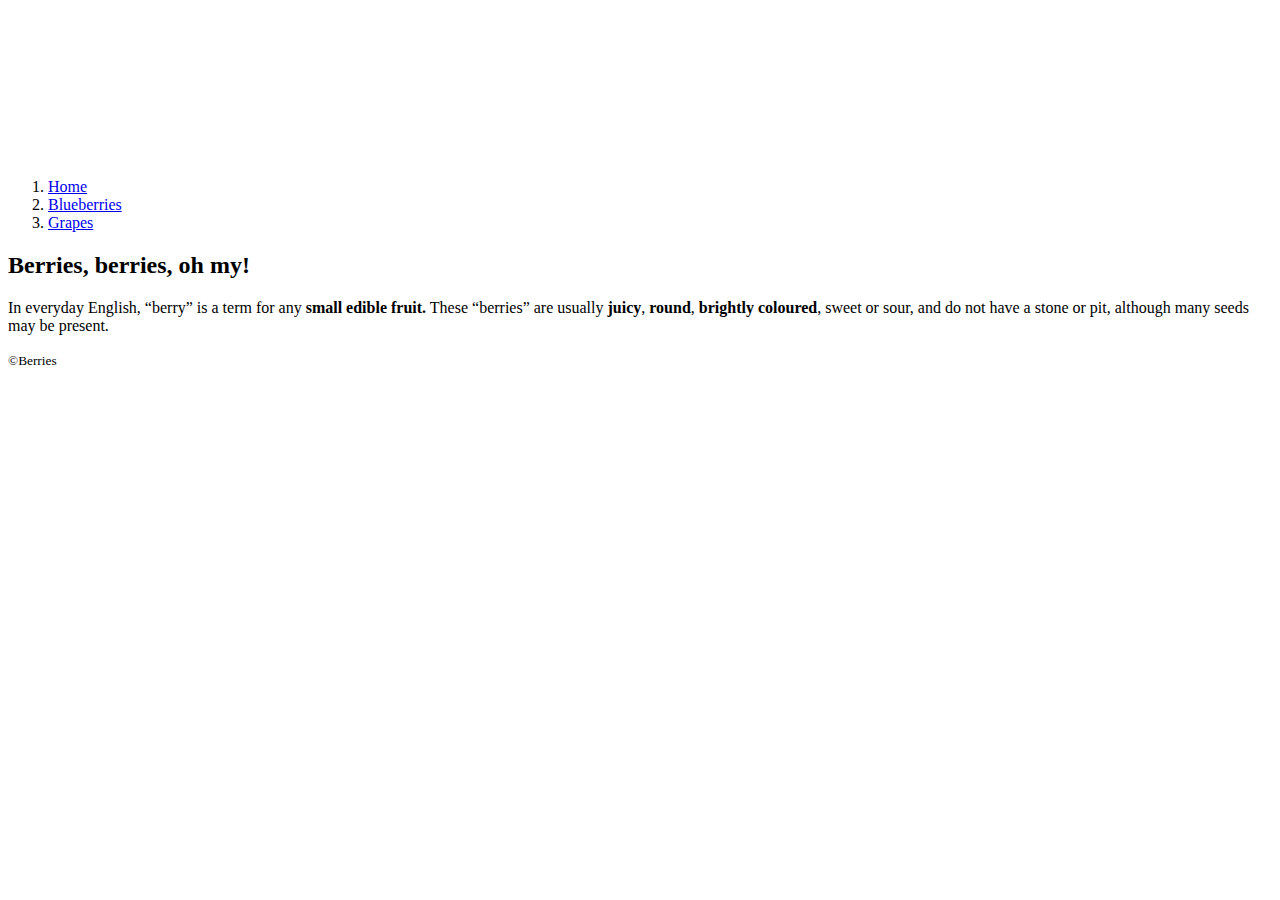
==== archive.html @ b7714efb "create new template" ====
<!DOCTYPE html>
<html lang="en-ca">
<head>
  <meta charset="utf-8">
  <title>Archive</title>
  <link href="css/main.css" rel="stylesheet">

  <meta name="viewport" content="width=device-width,initial-scale=1">
  <link href="" rel="stylesheet">
</head>
<body>

  <header>
      <svg>

      </svg>
      <nav>
        <ol>
          <li><a class="home" href="index.html">Home</a></li>
          <li><a class="articles" href="articles.html">Blueberries</a></li>
          <li><a class="archive current" href="archive.html">Grapes</a></li>
        </ol>
      </nav>
    </header>

    <main>
      <h2>Berries, berries, oh my!</h2>
      <p>In everyday English, “berry” is a term for any <strong>small edible fruit.</strong> These “berries” are usually <b>juicy</b>, <b>round</b>, <b>brightly coloured</b>, sweet or sour, and do not have a stone or pit, although many seeds may be present.</p>
    </main>
    <footer><small>©Berries</small></footer>

</body>
</html>
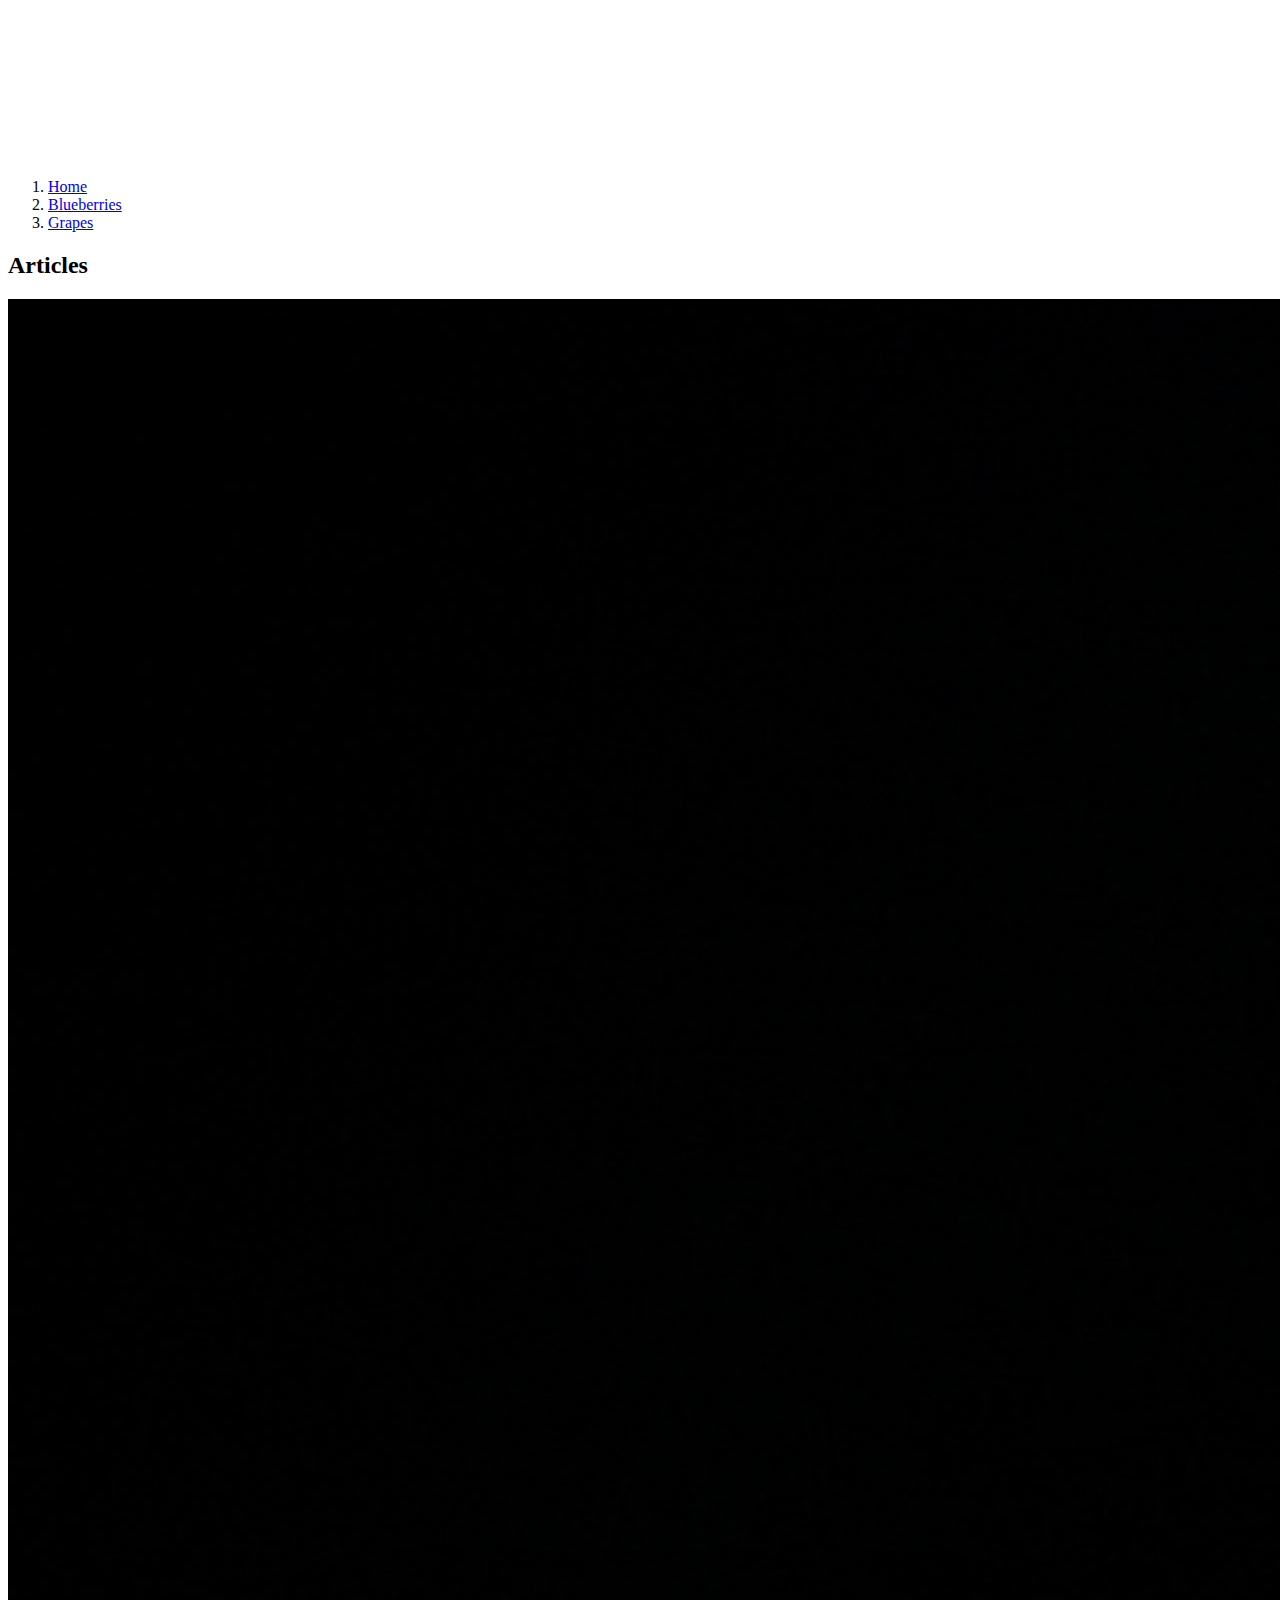
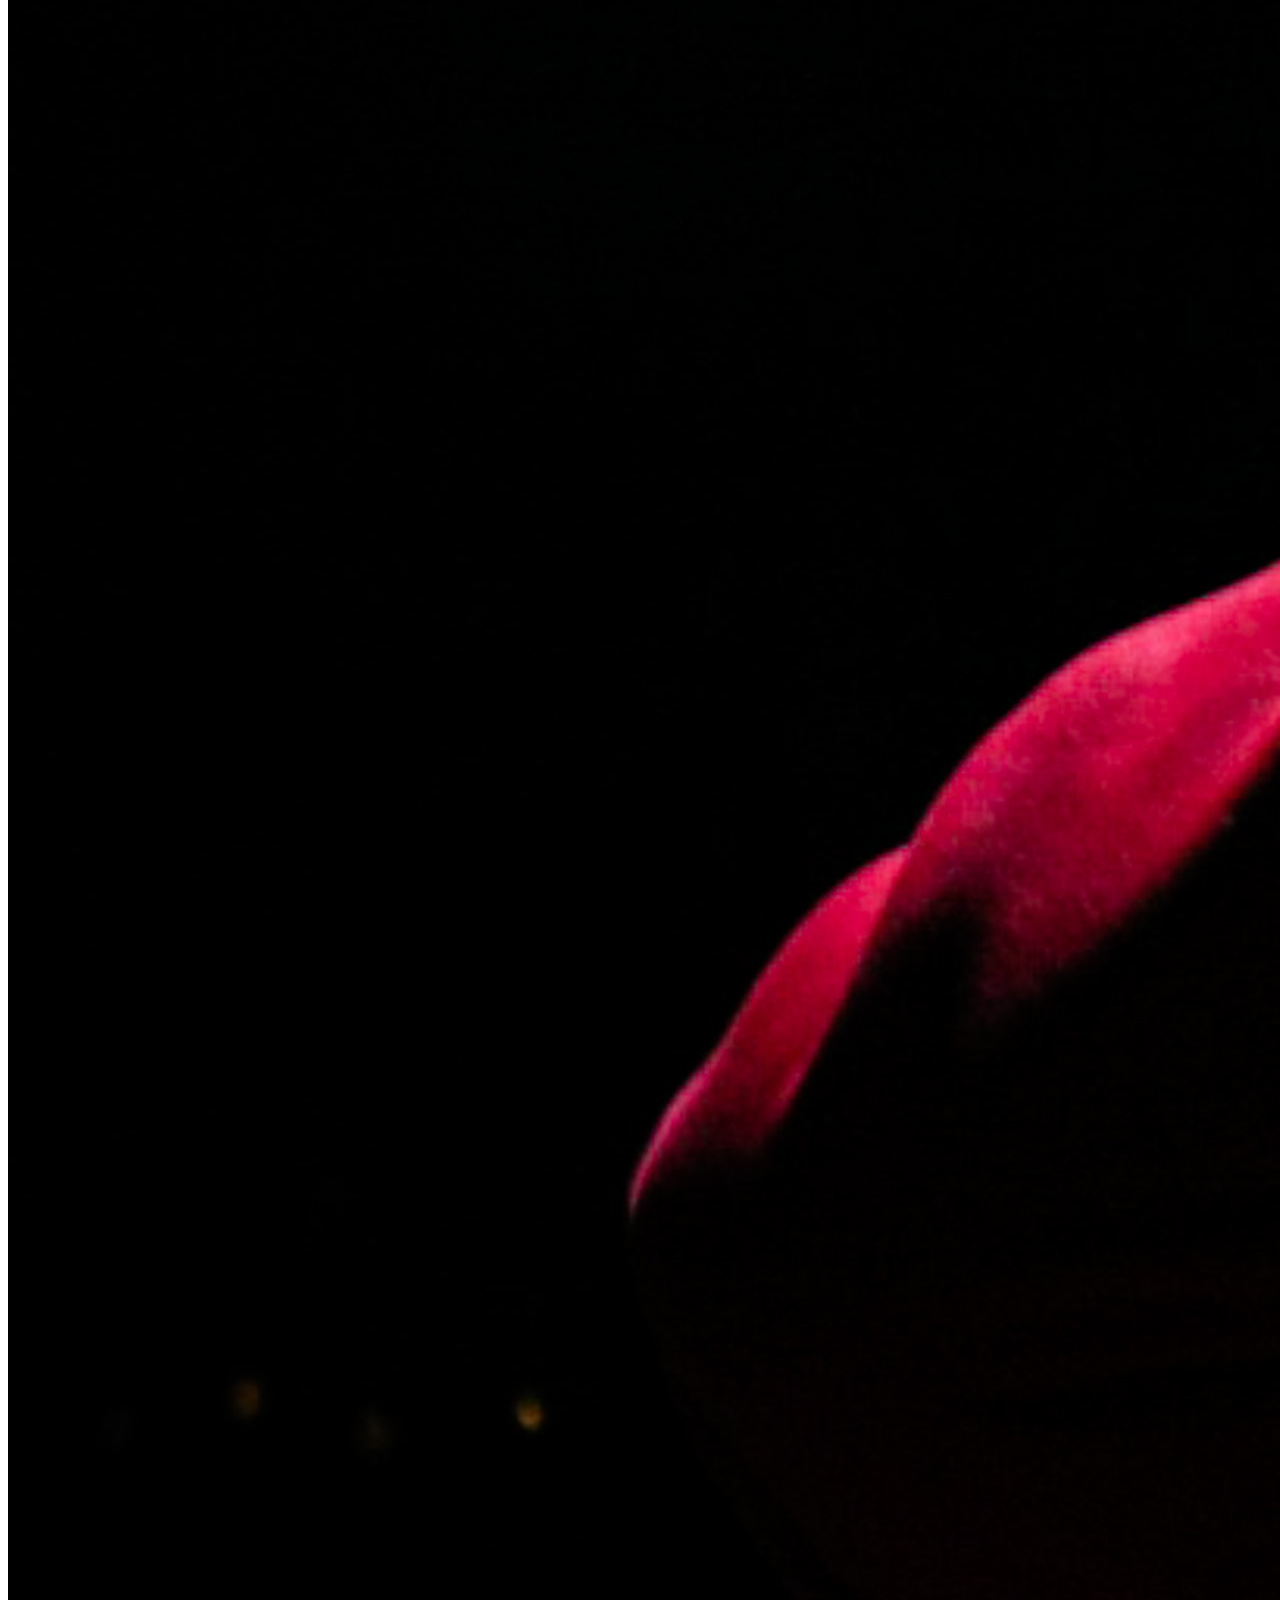
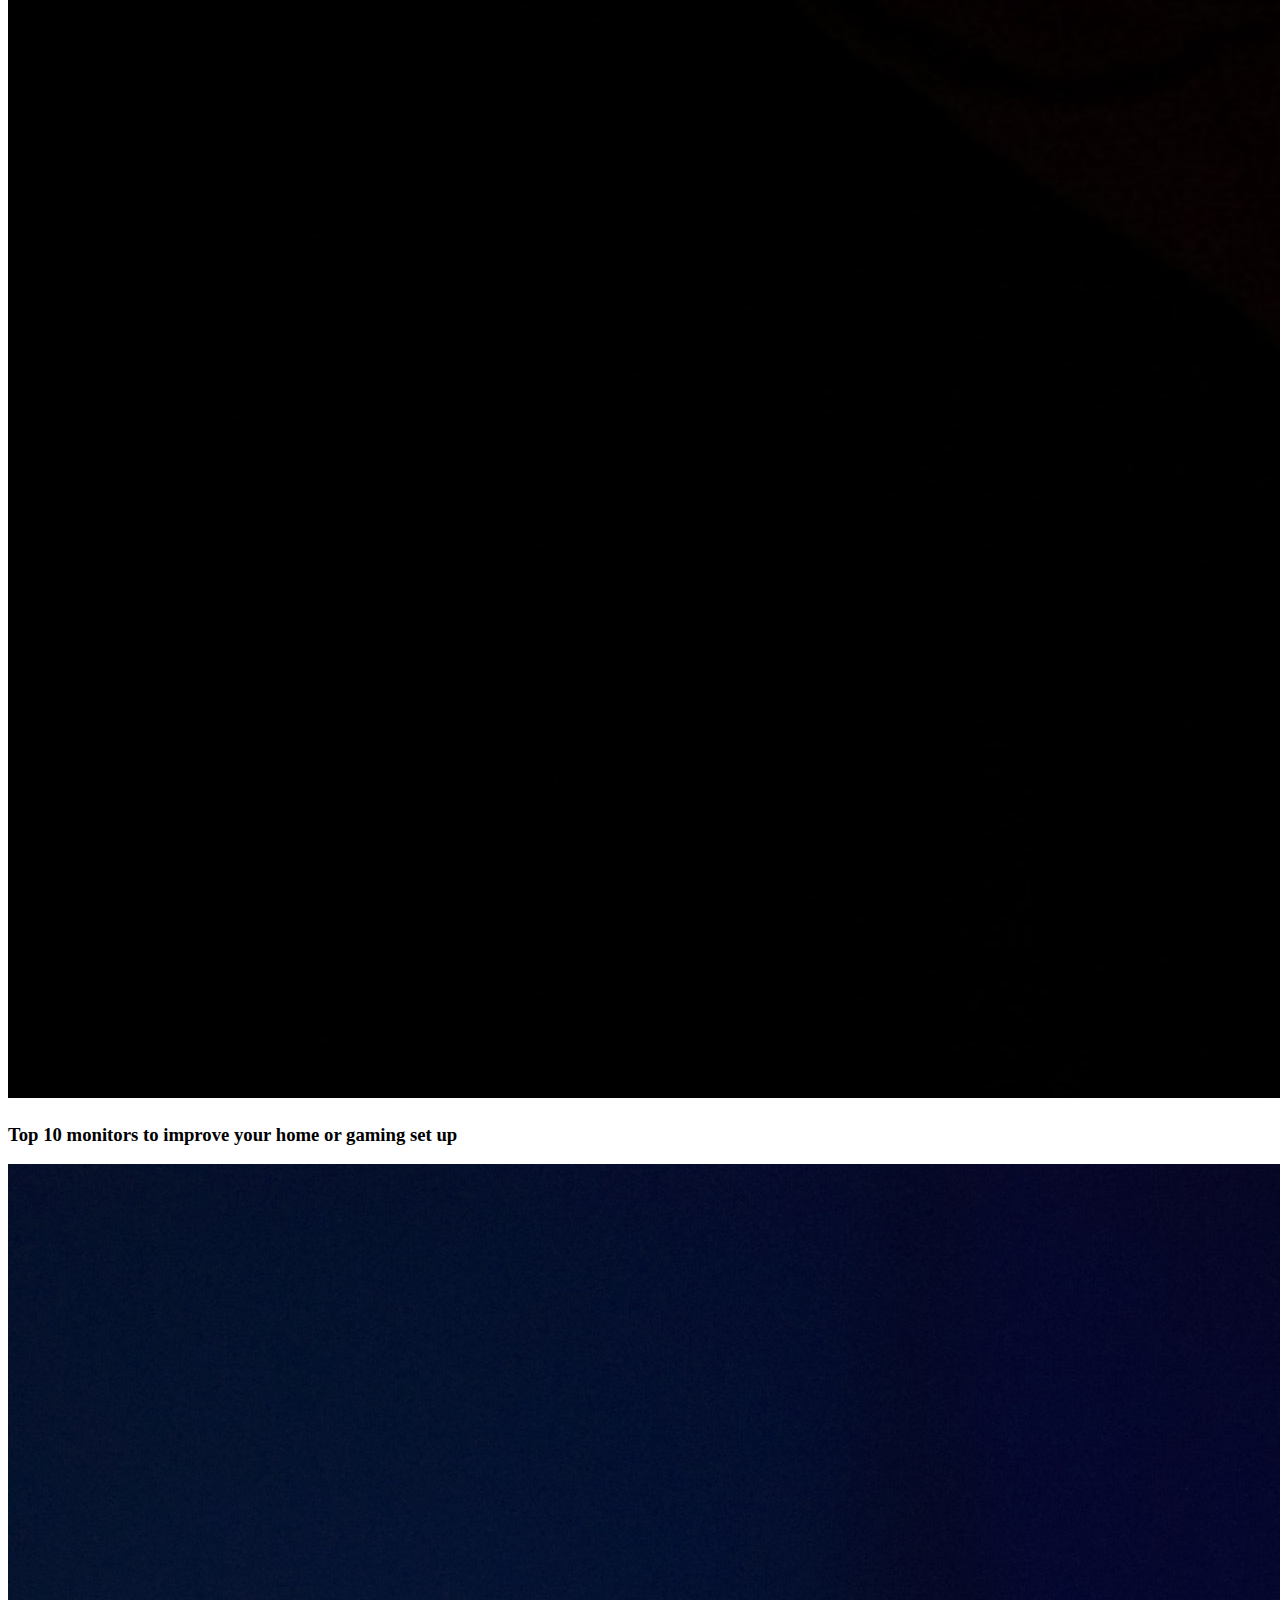
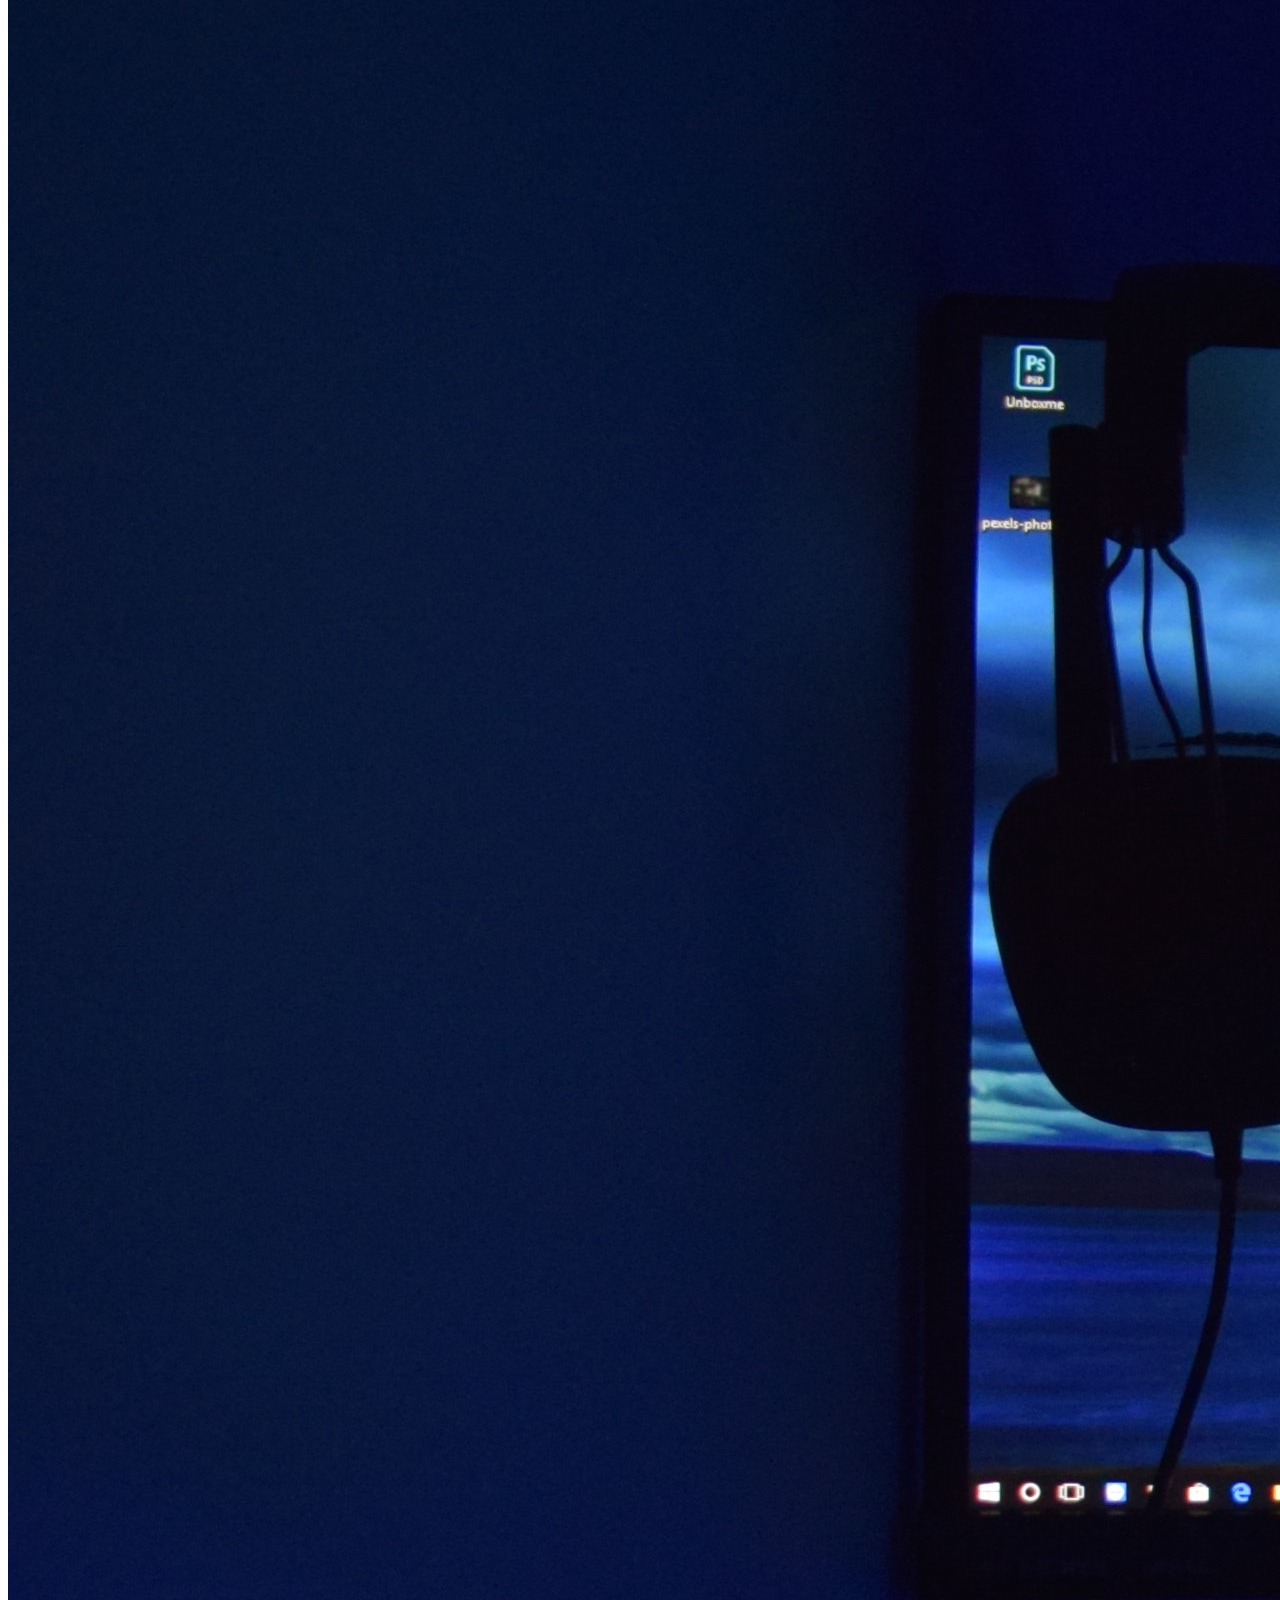
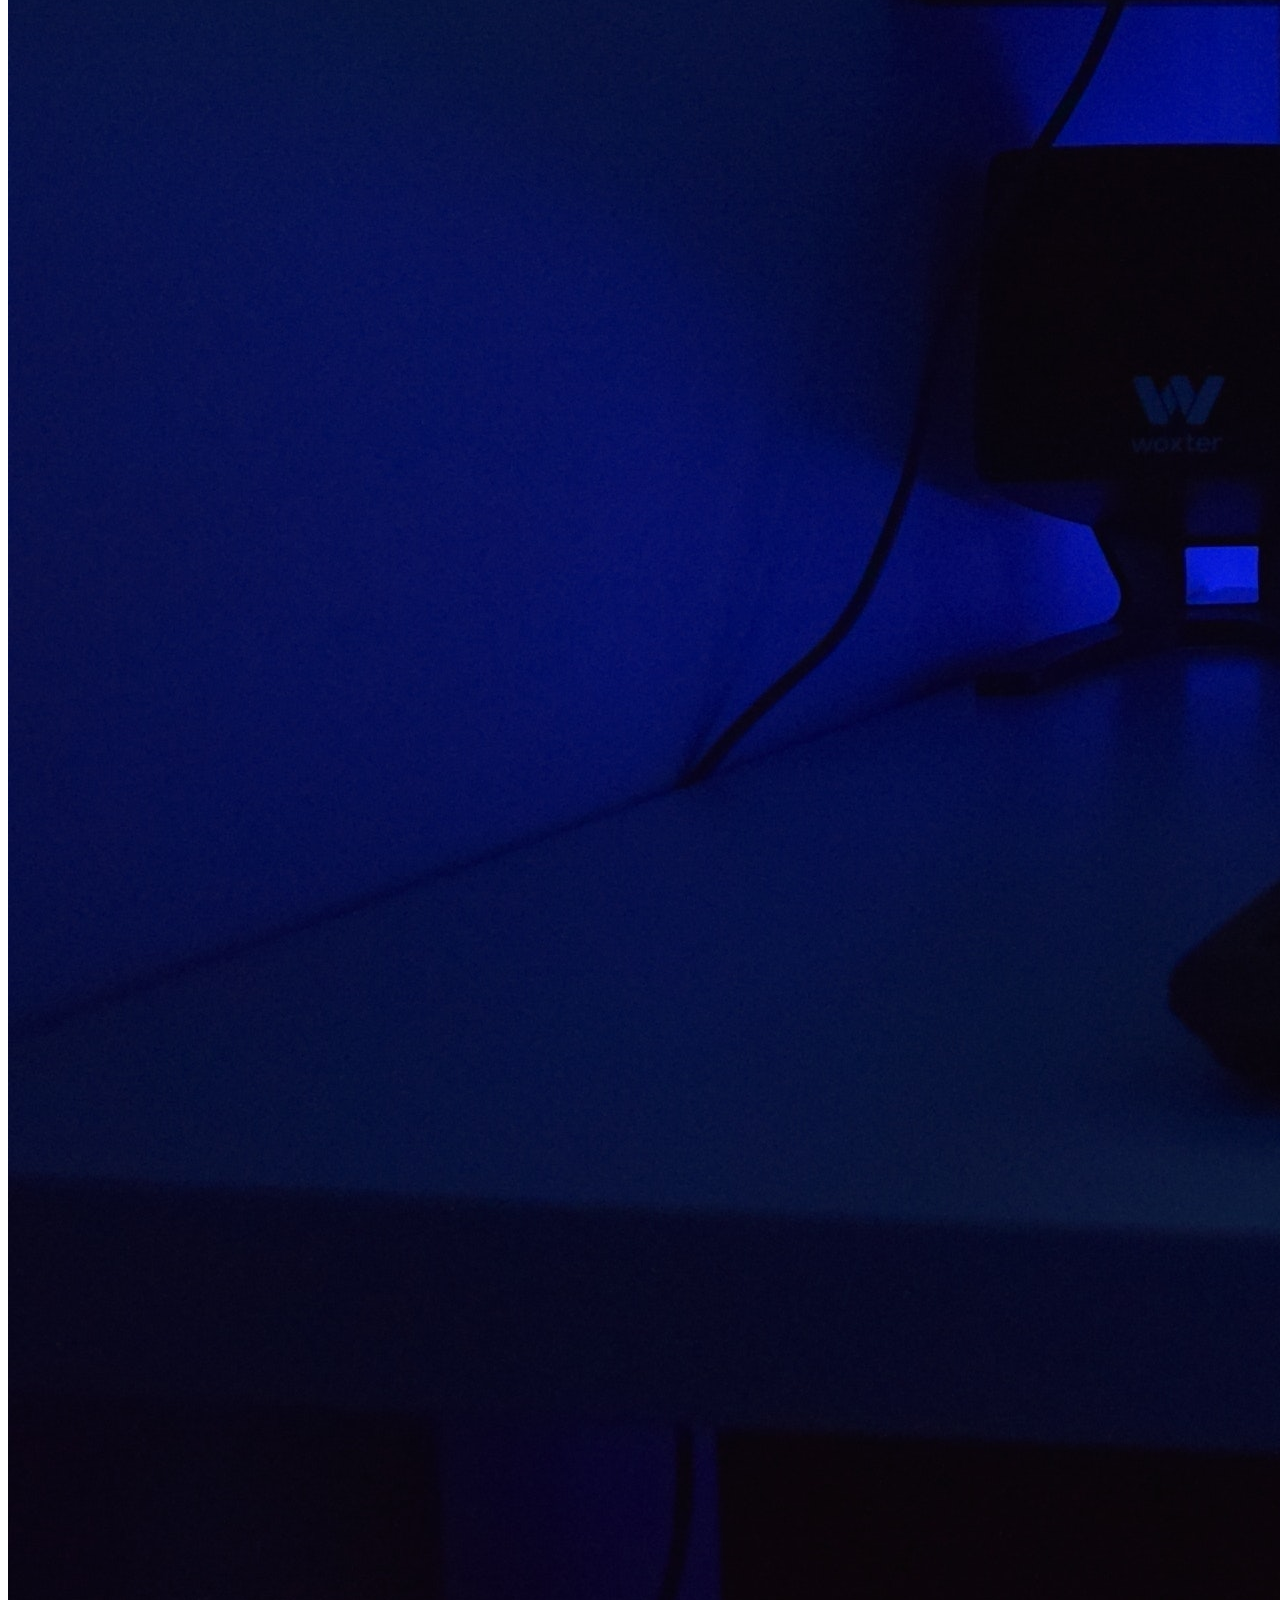
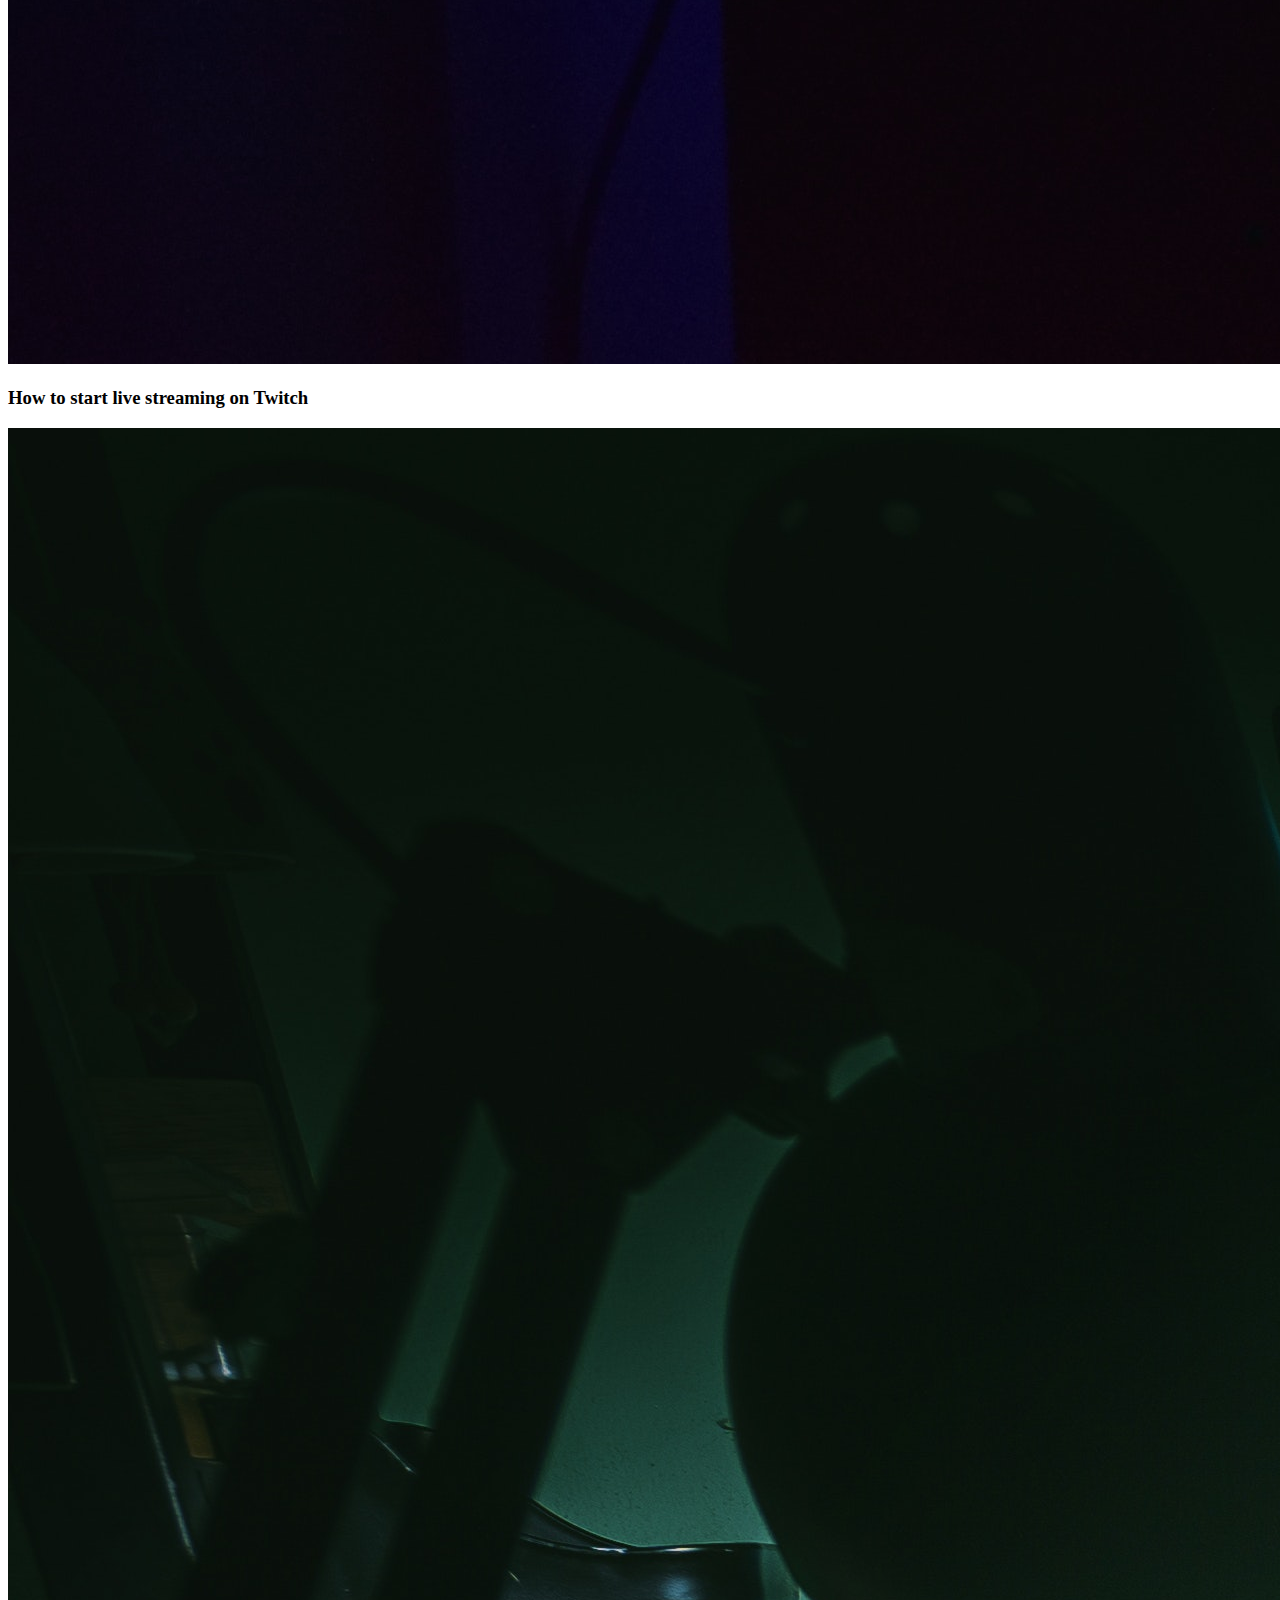
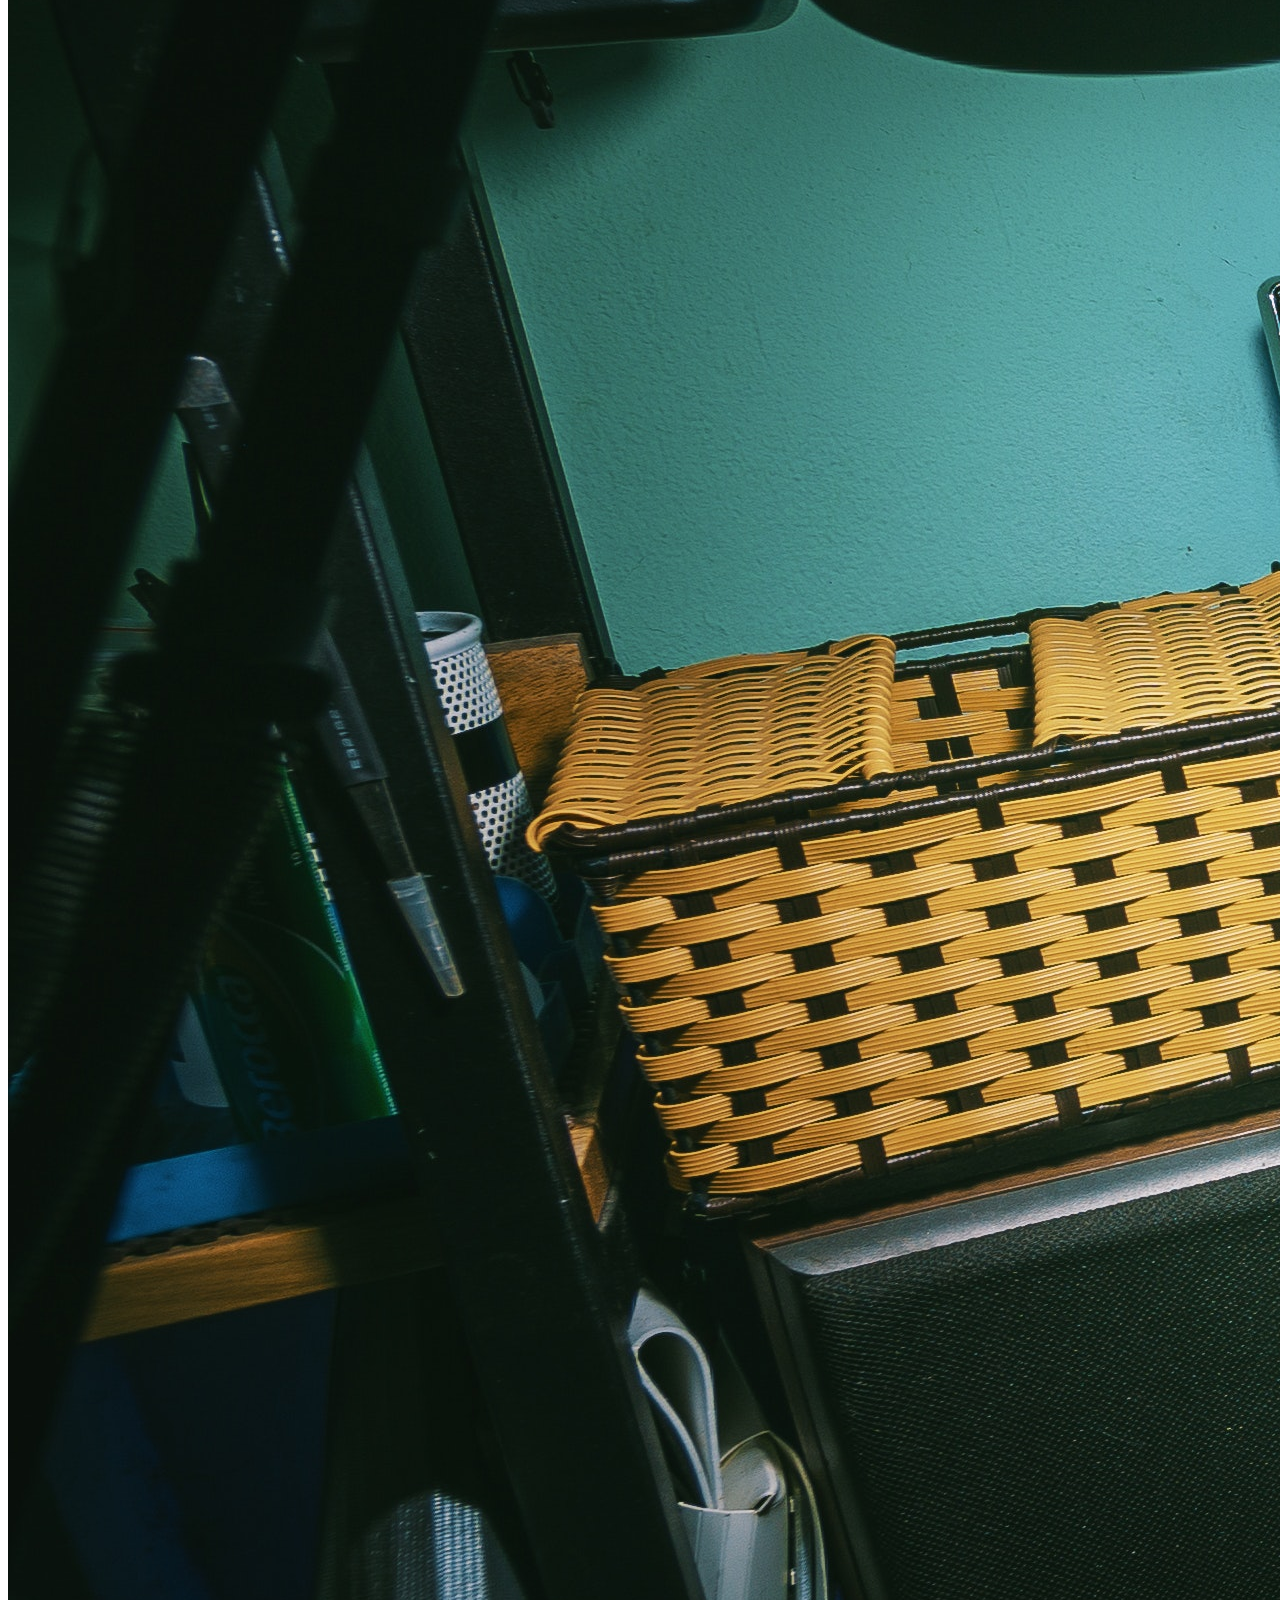
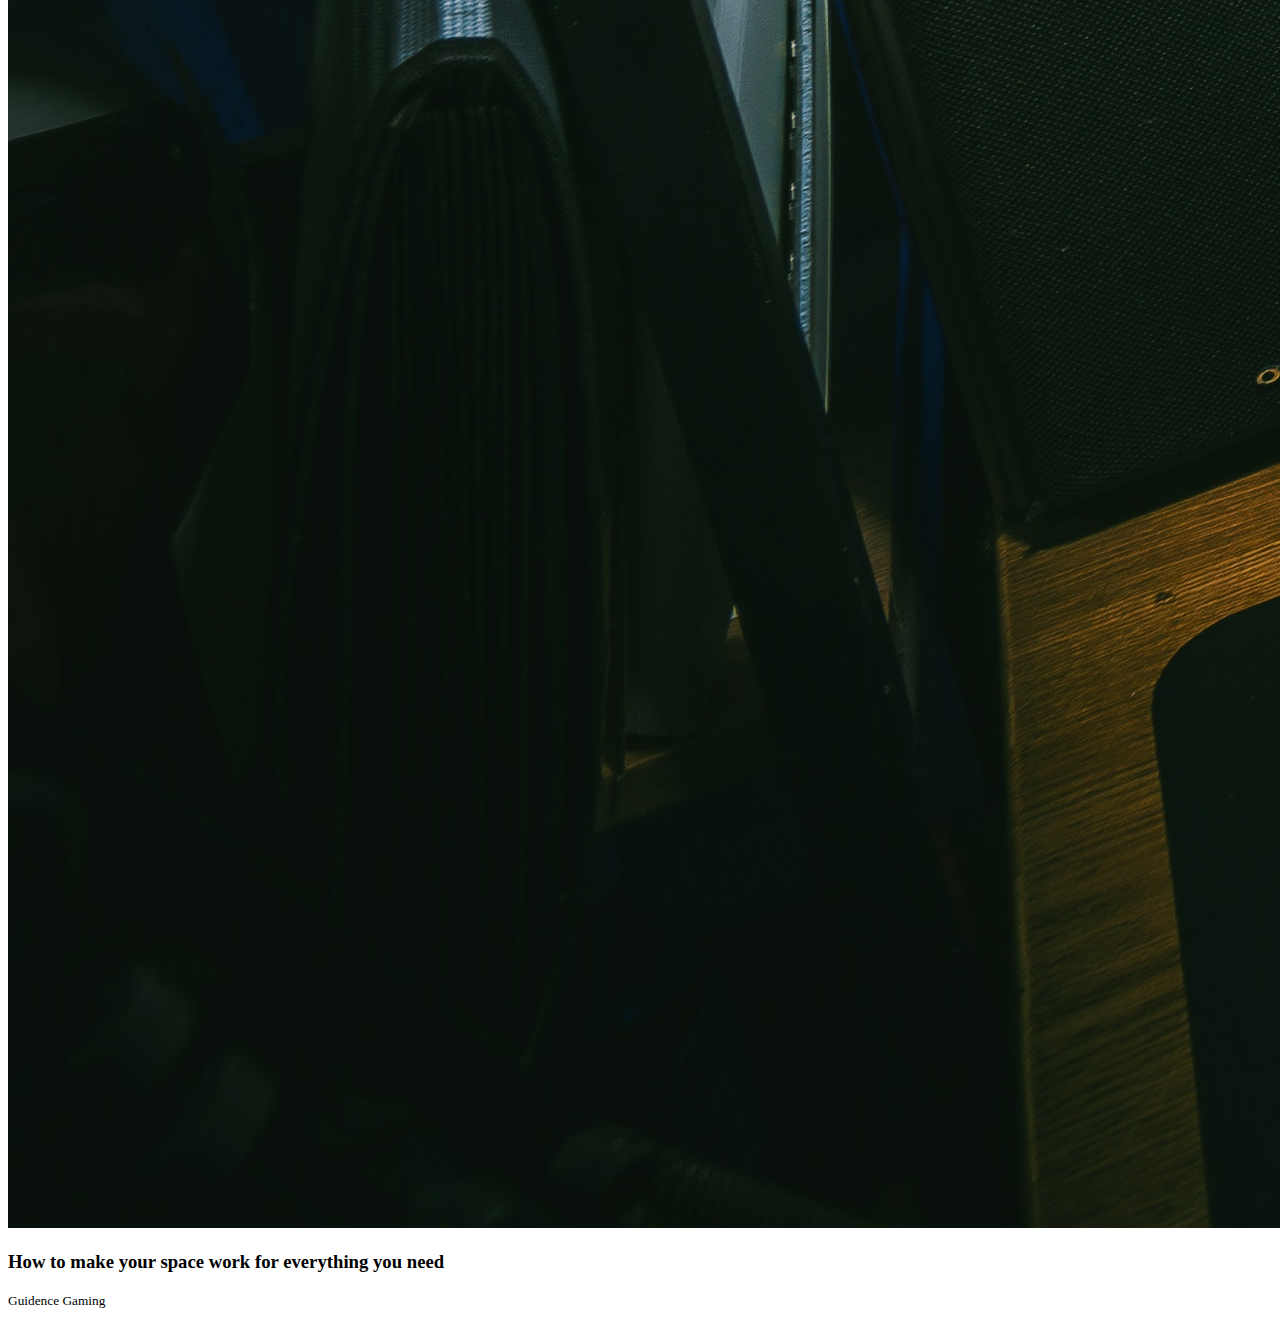
==== commit 58f18d6e: "add html content" ====
--- a/archive.html
+++ b/archive.html
@@ -24,10 +24,15 @@
     </header>
 
     <main>
-      <h2>Berries, berries, oh my!</h2>
-      <p>In everyday English, “berry” is a term for any <strong>small edible fruit.</strong> These “berries” are usually <b>juicy</b>, <b>round</b>, <b>brightly coloured</b>, sweet or sour, and do not have a stone or pit, although many seeds may be present.</p>
+      <h2>Articles<h2>
+      <img src="images/image1.jpg" alt="2 Monitor gaming set up">
+      <h3>Top 10 monitors to improve your home or gaming set up</h3>
+      <img src="images/image2.jpg" alt="Person wearing a neon mask">
+      <h3>How to start live streaming on Twitch</h3>
+      <img src="images/image3.jpg" alt="Office desk set up">
+      <h3>How to make your space work for everything you need</h3>
     </main>
-    <footer><small>©Berries</small></footer>
+    <footer><small>Guidence Gaming</small></footer>
 
 </body>
 </html>
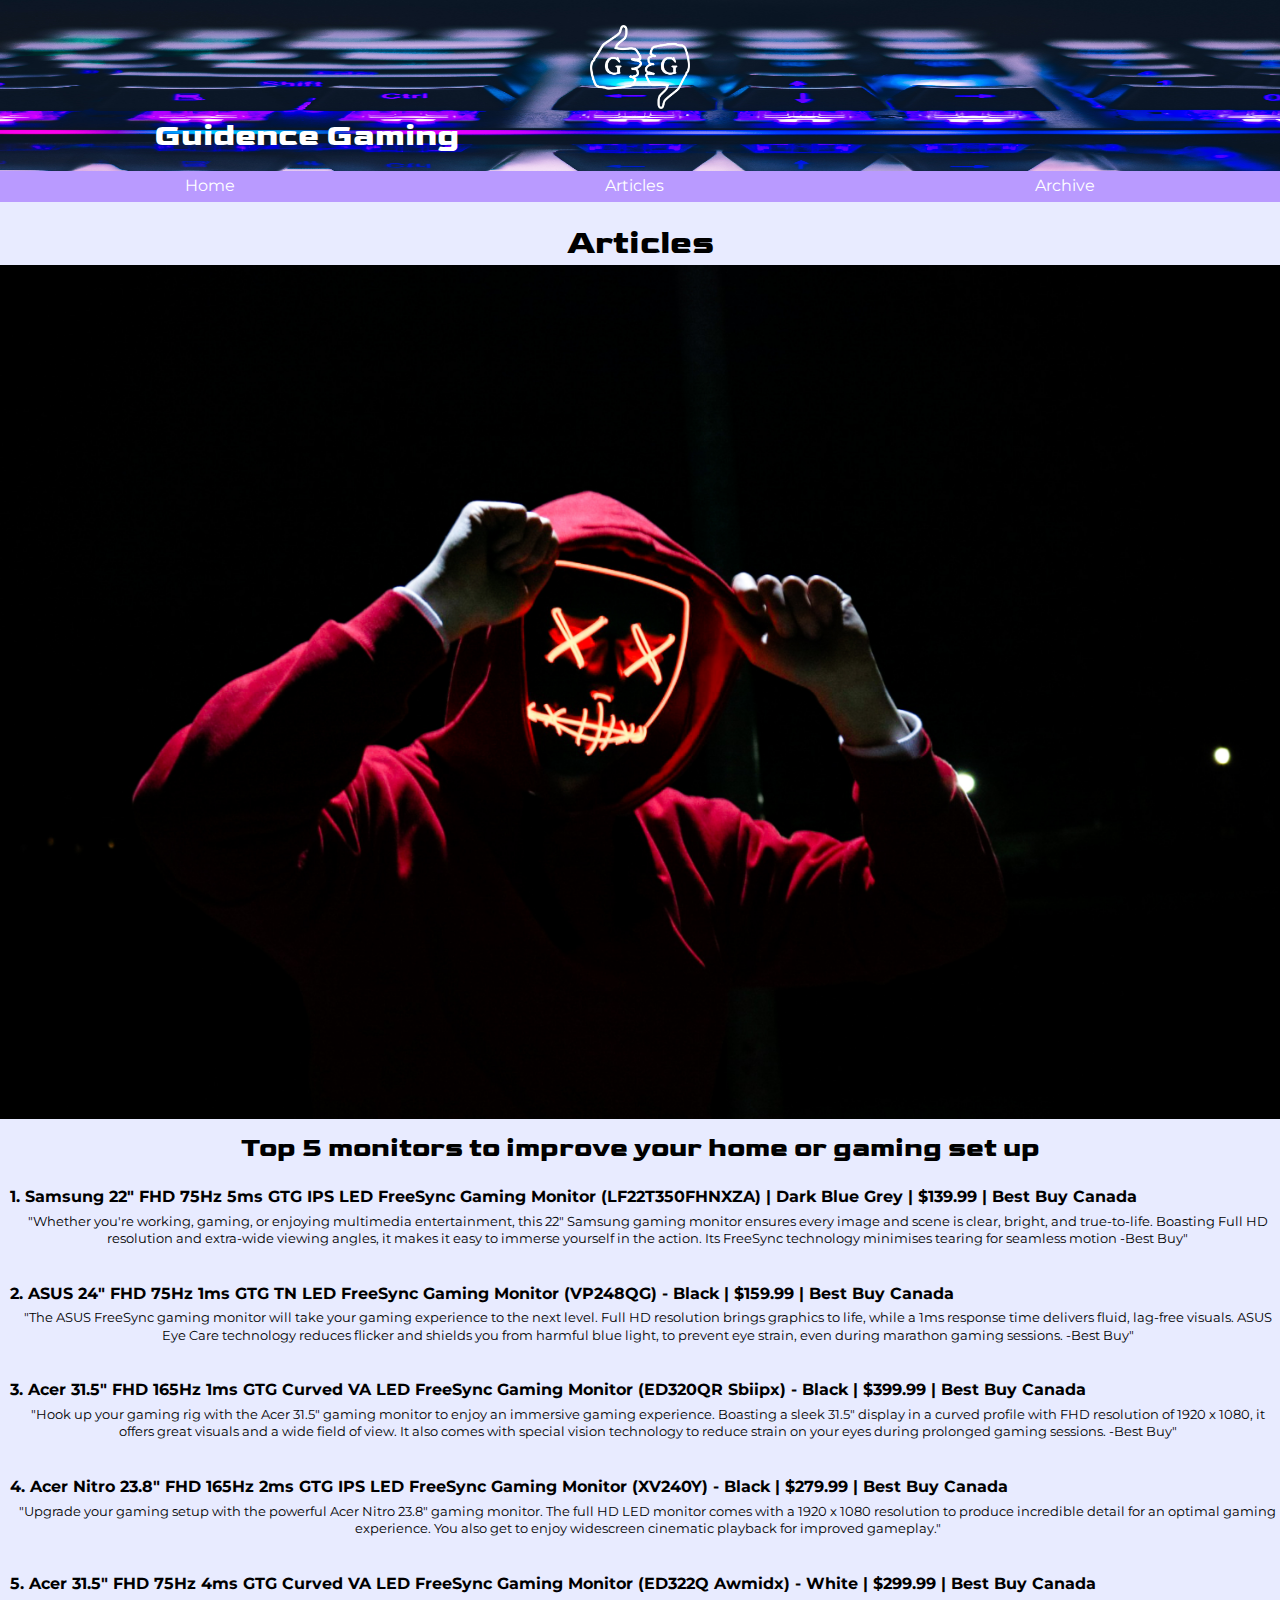
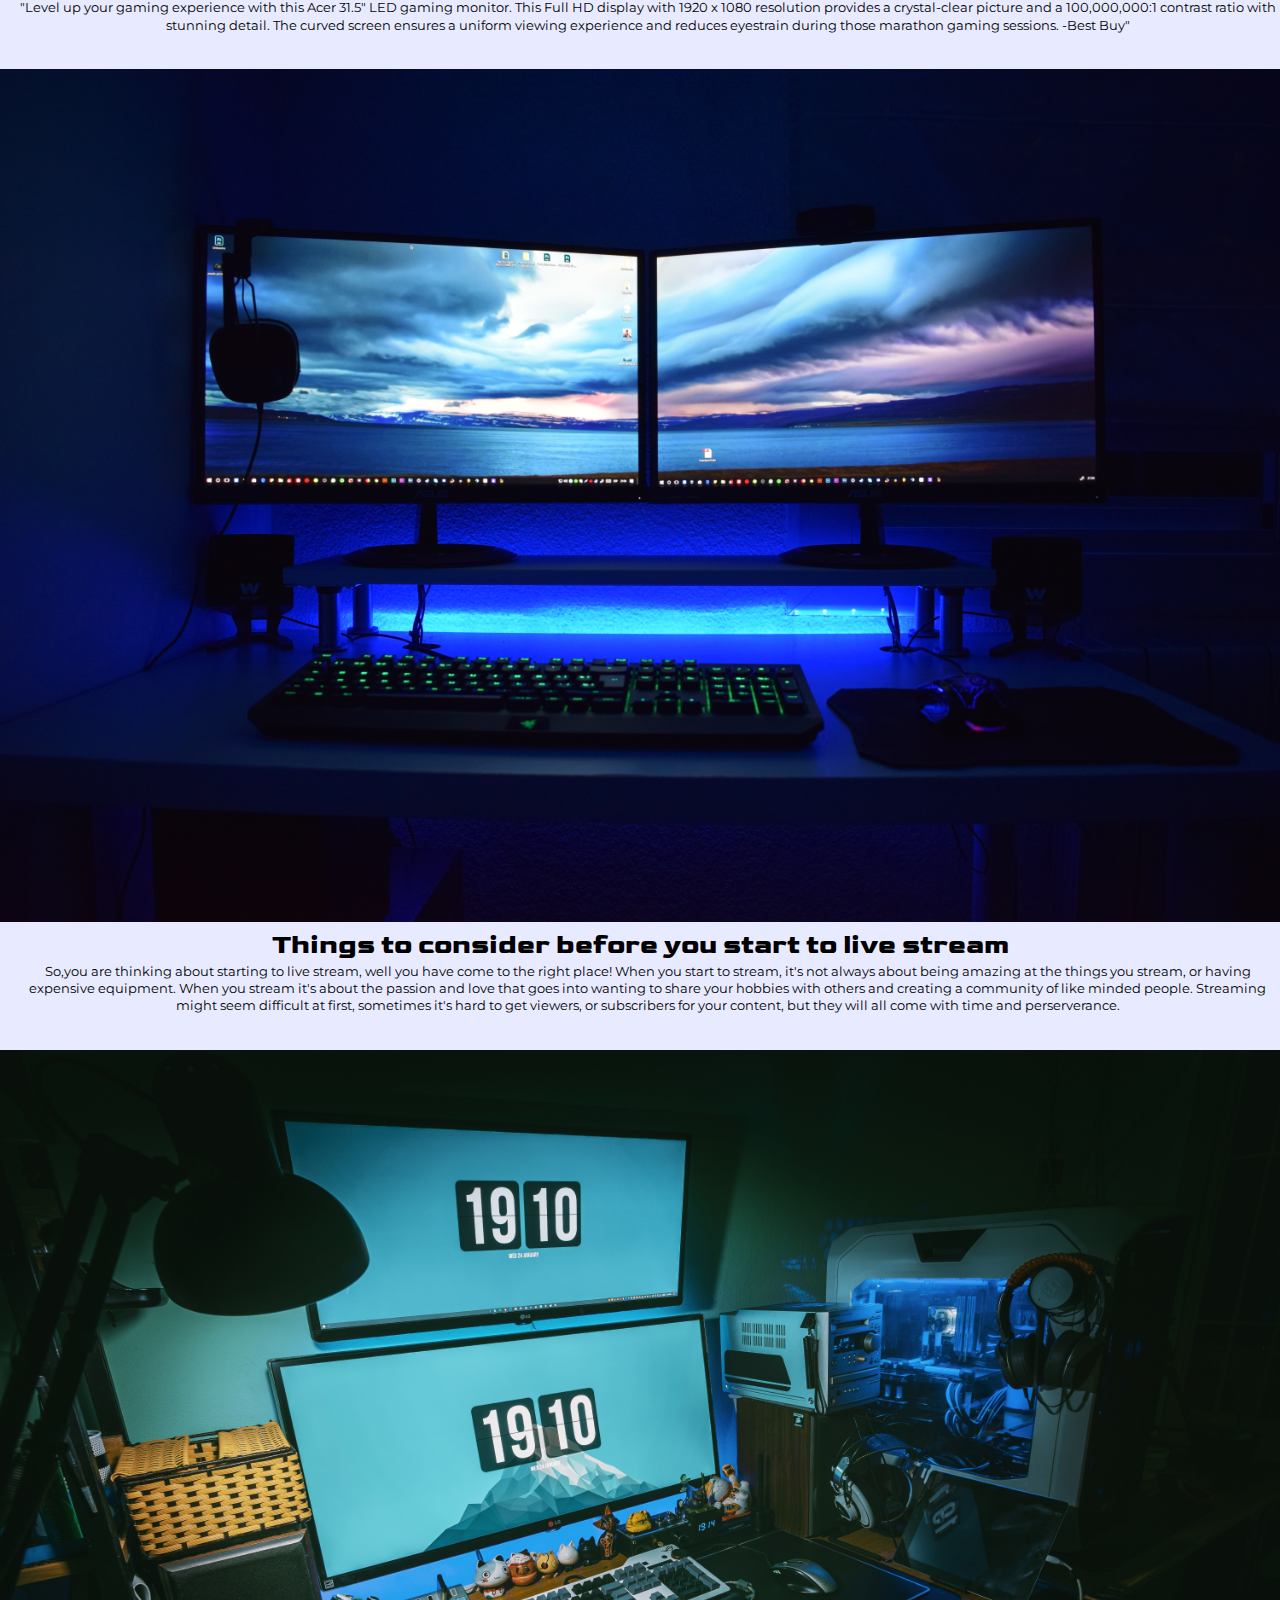
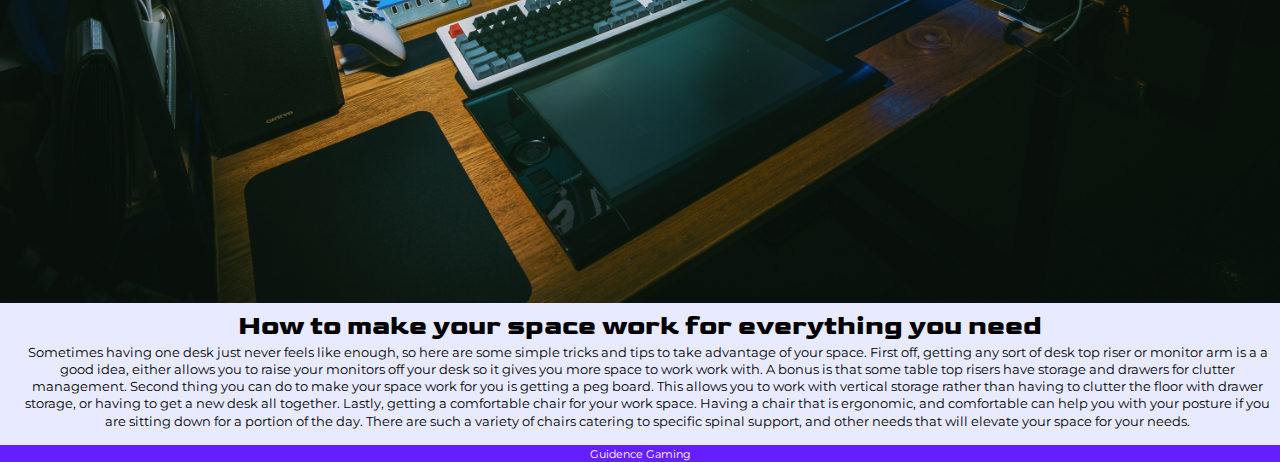
==== commit 93cb59ce: "main css styling" ====
--- a/archive.html
+++ b/archive.html
@@ -4,33 +4,60 @@
   <meta charset="utf-8">
   <title>Archive</title>
   <link href="css/main.css" rel="stylesheet">
-
+  <link rel="preconnect" href="https://fonts.gstatic.com">
+  <link href="https://fonts.googleapis.com/css2?family=Goldman:wght@700&display=swap" rel="stylesheet">
+  <link rel="preconnect" href="https://fonts.gstatic.com">
+  <link href="https://fonts.googleapis.com/css2?family=Goldman:wght@700&family=Montserrat&display=swap" rel="stylesheet">
   <meta name="viewport" content="width=device-width,initial-scale=1">
   <link href="" rel="stylesheet">
 </head>
 <body>
 
   <header>
-      <svg>
-
-      </svg>
-      <nav>
-        <ol>
-          <li><a class="home" href="index.html">Home</a></li>
-          <li><a class="articles" href="articles.html">Blueberries</a></li>
-          <li><a class="archive current" href="archive.html">Grapes</a></li>
-        </ol>
-      </nav>
-    </header>
+      <img class="banner" src="images/banner.jpg" alt="Keyboard Banner">
+      <img class="logo"src="images/webdevlogow.png" alt="Guidence Gaming Logo">
+      <h1>Guidence Gaming</h1>
+    <nav>
+      <ul>
+        <li><a class="home" href="index.html">Home</a></li>
+        <li><a class="articles" href="articles.html">Articles</a></li>
+        <li><a class="archive" href="archive.html">Archive</a></li>
+      </ul>
+    </nav>
+  </header>
 
     <main>
       <h2>Articles<h2>
       <img src="images/image1.jpg" alt="2 Monitor gaming set up">
-      <h3>Top 10 monitors to improve your home or gaming set up</h3>
-      <img src="images/image2.jpg" alt="Person wearing a neon mask">
-      <h3>How to start live streaming on Twitch</h3>
-      <img src="images/image3.jpg" alt="Office desk set up">
+      <h3>Top 5 monitors to improve your home or gaming set up</h3>
+      <div class="top5">
+        <div class="item1">
+          <h4>1. Samsung 22" FHD 75Hz 5ms GTG IPS LED FreeSync Gaming Monitor (LF22T350FHNXZA) | Dark Blue Grey | $139.99 | Best Buy Canada</h4>
+          <p>"Whether you're working, gaming, or enjoying multimedia entertainment, this 22" Samsung gaming monitor ensures every image and scene is clear, bright, and true-to-life. Boasting Full HD resolution and extra-wide viewing angles, it makes it easy to immerse yourself in the action. Its FreeSync technology minimises tearing for seamless motion -Best Buy"</p>
+        </div>
+        <div class="item2">
+          <h4>2. ASUS 24" FHD 75Hz 1ms GTG TN LED FreeSync Gaming Monitor (VP248QG) - Black | $159.99 | Best Buy Canada</h4>
+          <p>"The ASUS FreeSync gaming monitor will take your gaming experience to the next level. Full HD resolution brings graphics to life, while a 1ms response time delivers fluid, lag-free visuals. ASUS Eye Care technology reduces flicker and shields you from harmful blue light, to prevent eye strain, even during marathon gaming sessions. -Best Buy"</p>
+        </div>
+        <div class="item3">
+          <h4>3. Acer 31.5" FHD 165Hz 1ms GTG Curved VA LED FreeSync Gaming Monitor (ED320QR Sbiipx) - Black | $399.99 | Best Buy Canada</h4>
+          <p>"Hook up your gaming rig with the Acer 31.5" gaming monitor to enjoy an immersive gaming experience. Boasting a sleek 31.5" display in a curved profile with FHD resolution of 1920 x 1080, it offers great visuals and a wide field of view. It also comes with special vision technology to reduce strain on your eyes during prolonged gaming sessions. -Best Buy"</p>
+        </div>
+        <div class="item4">
+          <h4>4. Acer Nitro 23.8" FHD 165Hz 2ms GTG IPS LED FreeSync Gaming Monitor (XV240Y) - Black | $279.99 | Best Buy Canada</h4>
+          <p>"Upgrade your gaming setup with the powerful Acer Nitro 23.8" gaming monitor. The full HD LED monitor comes with a 1920 x 1080 resolution to produce incredible detail for an optimal gaming experience. You also get to enjoy widescreen cinematic playback for improved gameplay."</p>
+        </div>
+        <div class="item5">
+          <h4>5. Acer 31.5" FHD 75Hz 4ms GTG Curved VA LED FreeSync Gaming Monitor (ED322Q Awmidx) - White | $299.99 | Best Buy Canada</h4>
+          <p>"Level up your gaming experience with this Acer 31.5" LED gaming monitor. This Full HD display with 1920 x 1080 resolution provides a crystal-clear picture and a 100,000,000:1 contrast ratio with stunning detail. The curved screen ensures a uniform viewing experience and reduces eyestrain during those marathon gaming sessions. -Best Buy"</p>
+        </div>
+      </div>
+      <img class="archive2" src="images/image2.jpg" alt="Person wearing a neon mask">
+      <h3>Things to consider before you start to live stream</h3>
+        <p>So,you are thinking about starting to live stream, well you have come to the right place! When you start to stream, it's not always about being amazing at the things you stream, or having expensive equipment. When you stream it's about the passion and love that goes into wanting to share your hobbies with others and creating a community of like minded people. Streaming might seem difficult at first, sometimes it's hard to get viewers, or subscribers for your content, but they will all come with time and perserverance.</p>
+      <img class="archive2"src="images/image3.jpg" alt="Office desk set up">
       <h3>How to make your space work for everything you need</h3>
+        <p>Sometimes having one desk just never feels like enough, so here are some simple tricks and tips to take advantage of your space. First off, getting any sort of desk top riser or monitor arm is a a good idea, either allows you to raise your monitors off your desk so it gives you more space to work work with. A bonus is that some table top risers have storage and drawers for clutter management. Second thing you can do to make your space work for you is getting a peg board. This allows you to work with vertical storage rather than having to clutter the floor with drawer storage, or having to get a new desk all together. Lastly, getting a comfortable chair for your work space. Having a chair that is ergonomic, and comfortable can help you with your posture if you are sitting down for a portion of the day. There are such a variety of chairs catering to specific spinal support, and other needs that will elevate your space for your needs.</p>
     </main>
     <footer><small>Guidence Gaming</small></footer>
 
--- a/css/main.css
+++ b/css/main.css
@@ -0,0 +1,168 @@
+html {
+  box-sizing: border-box;
+}
+
+*, *::before, *::after {
+  box-sizing: inherit;
+}
+
+@media only screen and (min-width: 25em) {
+
+  html {
+    font-size: 100%;
+    line-height: 1.3;
+    background-color: #e8ebff;
+  }
+
+  .indexmain {
+    margin-left: 25px;
+    margin-right: 25px;
+    text-align: center;
+  }
+
+  h1 {
+    color: white;
+    font-family: 'Goldman', cursive;
+    position: relative;
+    left: 50%;
+    transform: translateX(-38%);
+    margin: 0;
+    padding-bottom: 15px;
+  }
+
+  img {
+    width: 100%;
+  }
+
+  body {
+    margin: 0;
+    font-family: 'Montserrat', sans-serif;
+  }
+
+  .logo {
+    position: relative;
+    width: 100px;
+    justify-content: center;
+    left: 50%;
+    transform: translateX(-50%);
+    padding-top: 25px;
+  }
+
+  .banner {
+    max-height: 200px;
+    position: absolute;
+  }
+
+  .home {
+    width: 100%;
+  }
+
+  ul {
+    display: flex;
+    position: relative;
+    justify-content: space-around;
+    padding-left: 0;
+    color: white;
+    margin: 0;
+    background-color: #b99aff;
+    padding-top: 5px;
+    padding-bottom: 5px;
+  }
+
+  nav {
+    padding-bottom: 20px;
+  }
+
+  li {
+    list-style-type: none;
+  }
+
+  a {
+    text-decoration: none;
+    color: white;
+    font-family: 'Montserrat', sans-serif;
+  }
+
+  nav ul a:hover {
+    color: #3c1361;
+  }
+
+  footer {
+    background-color: #651fff;
+    color: white;
+    font-family: 'Montserrat', sans-serif;
+    font-size: 10pt;
+    text-align: center;
+  }
+
+
+
+
+
+
+ .card {
+    width: 100%:auto;
+    font-family: 'Montserrat', sans-serif;
+    font-size: 15pt;
+    background-color: #fefcff;
+    margin: 30px;
+    padding: 10px;
+    border: #cfa6e3 solid 5px;
+    border-radius: 5px;
+    color: #440066;
+ }
+
+  h2 {
+    font-family: 'Goldman', cursive;
+    font-size: 25pt;
+    text-align: center;
+    margin: 0;
+  }
+
+  p {
+    margin: 0;
+    text-align: center;
+    padding-bottom: 15px;
+  }
+
+  .cards {
+    display: grid;
+    grid-template-columns: 1fr;
+    grid-template-rows: 1fr 1fr 1fr;
+
+  }
+
+  .card:hover {
+    color: #cfa6e3;
+    background-color: black;
+  }
+
+
+
+
+
+  h3 {
+    font-family: 'Goldman', cursive;
+    font-size: 20pt;
+    text-align: center;
+    margin: 0;
+  }
+
+  h4 {
+    margin-bottom: 0;
+    padding-left: 10px;
+    padding-left: 10px;
+    padding-bottom: 5px;
+  }
+
+  p {
+    font-size: 10pt;
+    padding-left: 15px;
+    padding-left: 15px;
+  }
+
+  .archive2 {
+    padding-top: 20px;
+  }
+
+}
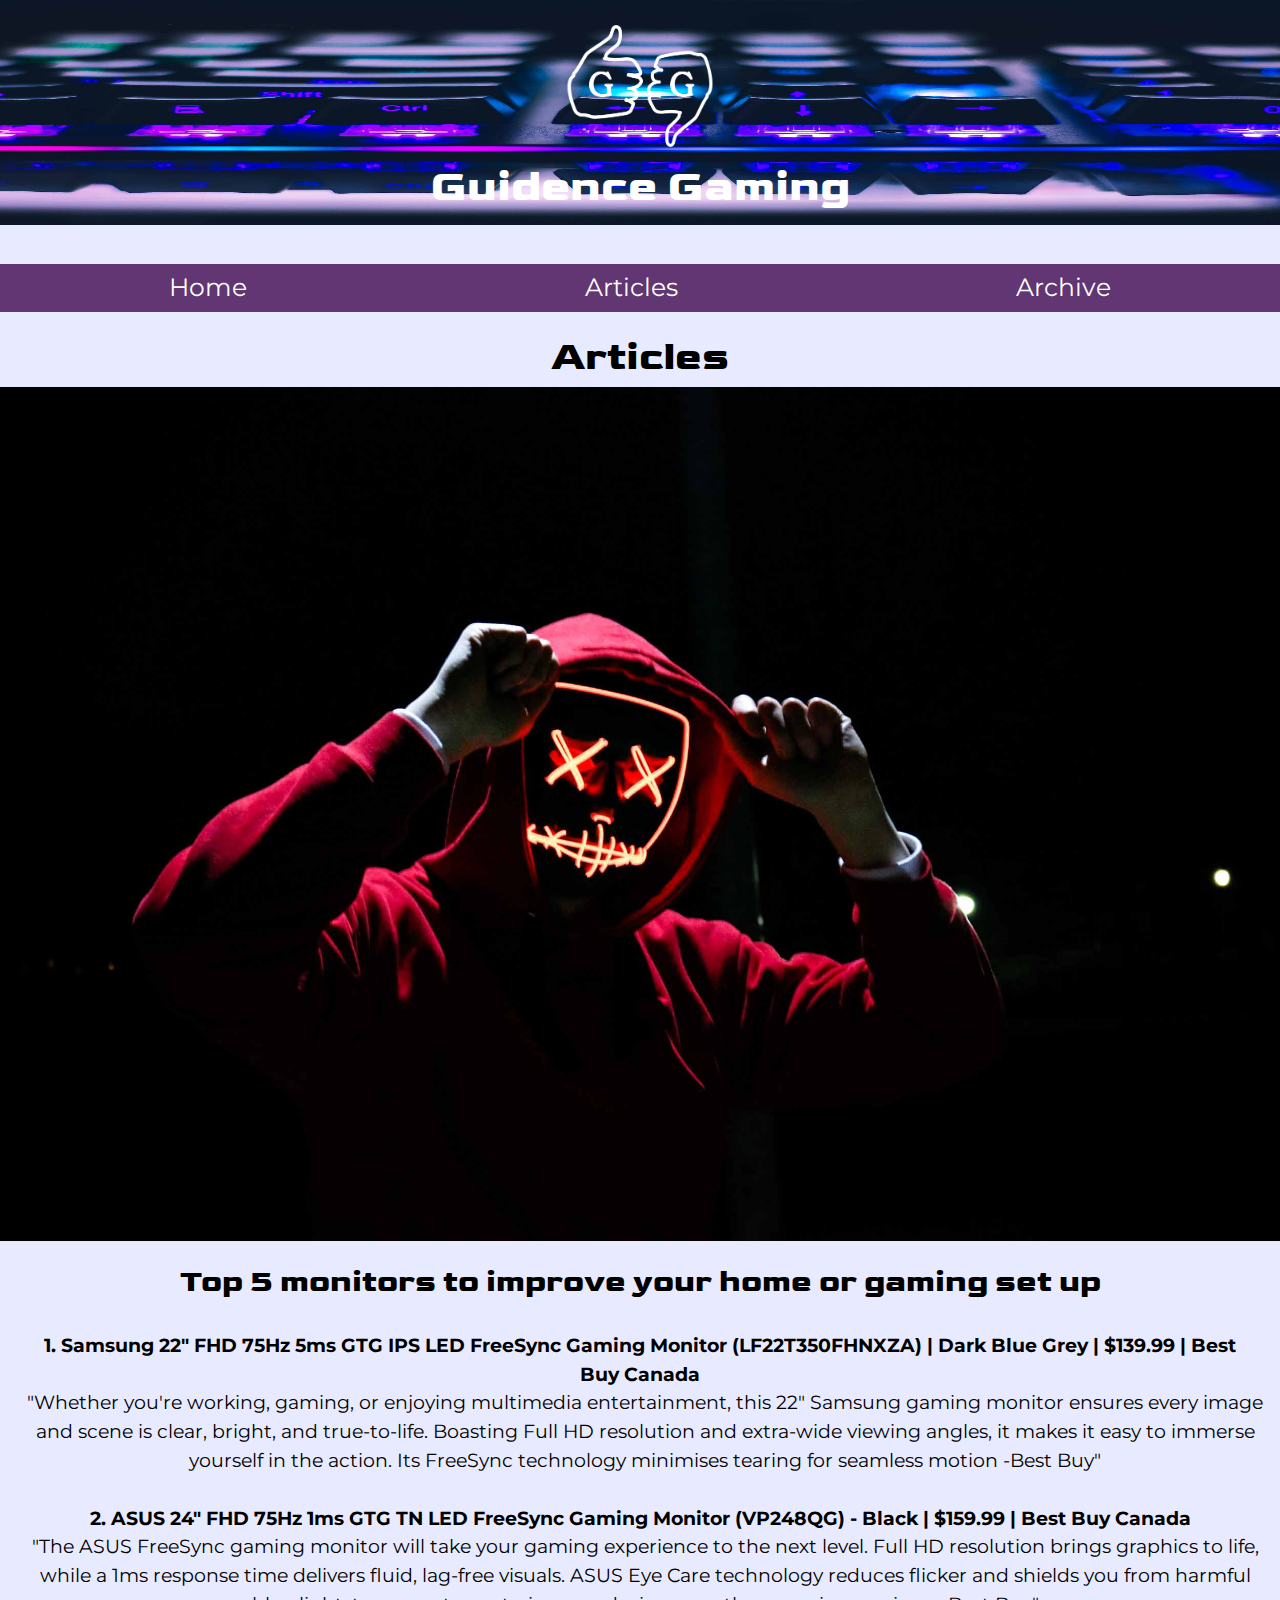
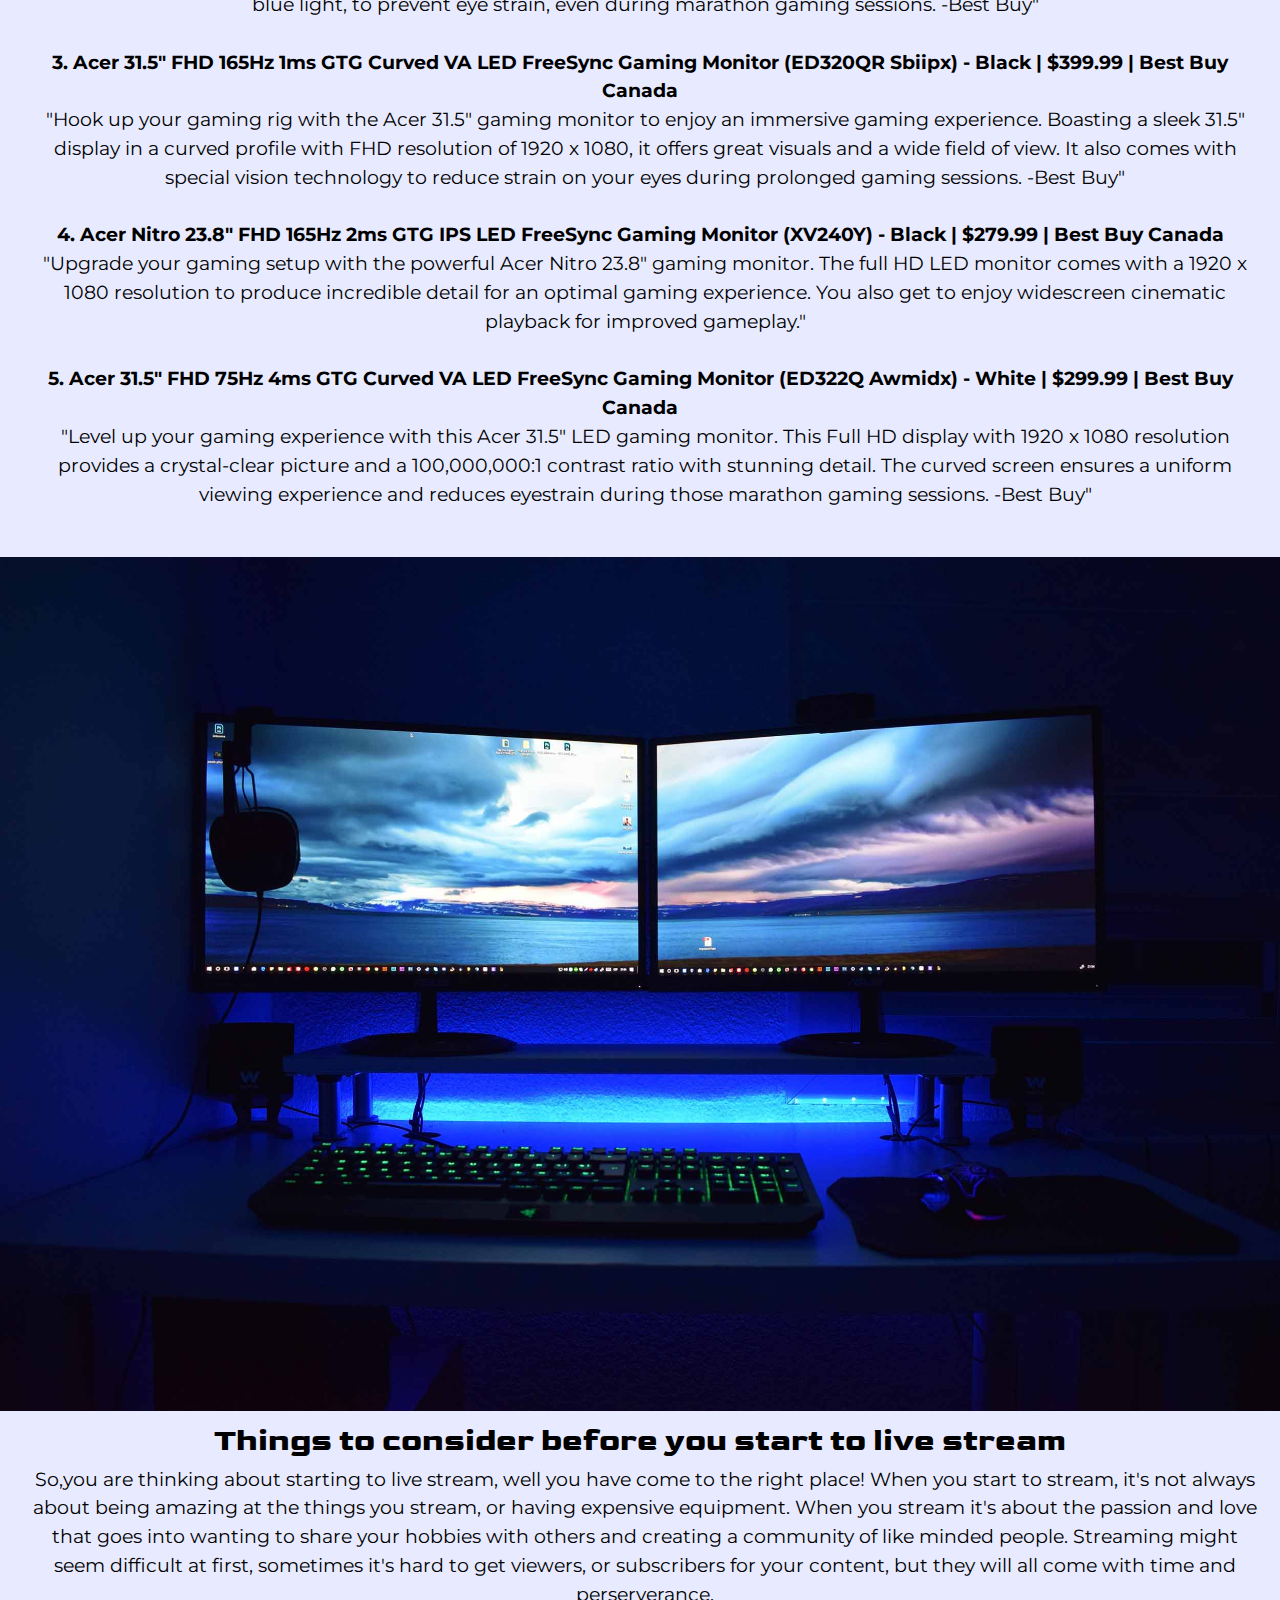
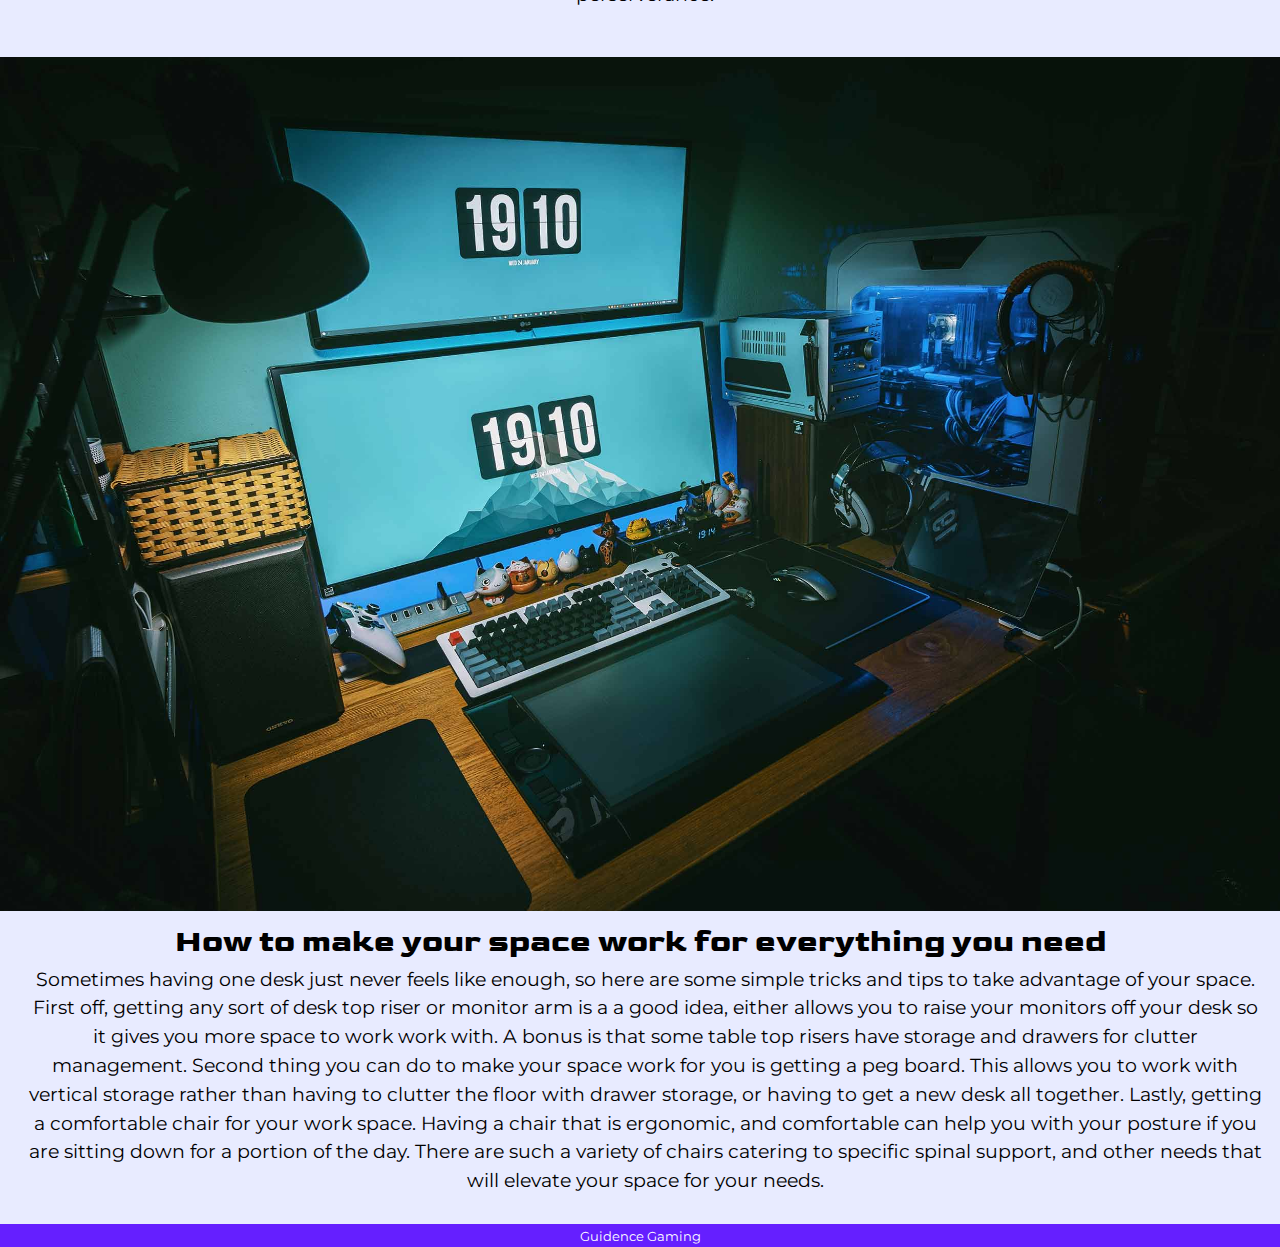
==== commit 44de6069: "Add favicon and edits" ====
--- a/archive.html
+++ b/archive.html
@@ -10,6 +10,8 @@
   <link href="https://fonts.googleapis.com/css2?family=Goldman:wght@700&family=Montserrat&display=swap" rel="stylesheet">
   <meta name="viewport" content="width=device-width,initial-scale=1">
   <link href="" rel="stylesheet">
+  <link rel="shortcut icon" href="favicon.ico">
+  <link rel="icon" type="image/png" href="favicon-196.png">
 </head>
 <body>
 
--- a/css/main.css
+++ b/css/main.css
@@ -22,12 +22,9 @@
 
   h1 {
     color: white;
-    font-family: 'Goldman', cursive;
-    position: relative;
-    left: 50%;
-    transform: translateX(-38%);
-    margin: 0;
-    padding-bottom: 15px;
+    font-family: Goldman, cursive;
+    position: relative;
+    text-align: center;
   }
 
   img {
@@ -36,7 +33,7 @@
 
   body {
     margin: 0;
-    font-family: 'Montserrat', sans-serif;
+    font-family: Montserrat, sans-serif;
   }
 
   .logo {
@@ -64,13 +61,13 @@
     padding-left: 0;
     color: white;
     margin: 0;
-    background-color: #b99aff;
+    background-color: #623573;
     padding-top: 5px;
     padding-bottom: 5px;
   }
 
   nav {
-    padding-bottom: 20px;
+    padding-bottom: 15px;
   }
 
   li {
@@ -80,56 +77,39 @@
   a {
     text-decoration: none;
     color: white;
-    font-family: 'Montserrat', sans-serif;
+    font-family: Montserrat, sans-serif;
+    max-width: 250px;
   }
 
   nav ul a:hover {
-    color: #3c1361;
+    color: #cfa6e3;
   }
 
   footer {
     background-color: #651fff;
     color: white;
-    font-family: 'Montserrat', sans-serif;
-    font-size: 10pt;
-    text-align: center;
-  }
-
-
-
-
-
-
- .card {
-    width: 100%:auto;
-    font-family: 'Montserrat', sans-serif;
-    font-size: 15pt;
+    font-family: Montserrat, sans-serif;
+    font-size: .8rem;
+    text-align: center;
+  }
+
+  .card {
+    width: auto;
+    font-family: Montserrat, sans-serif;
+    font-size: 1.25rem;
     background-color: #fefcff;
     margin: 30px;
     padding: 10px;
     border: #cfa6e3 solid 5px;
     border-radius: 5px;
-    color: #440066;
- }
+    color: #406;
+  }
 
   h2 {
-    font-family: 'Goldman', cursive;
-    font-size: 25pt;
-    text-align: center;
-    margin: 0;
-  }
-
-  p {
-    margin: 0;
-    text-align: center;
-    padding-bottom: 15px;
-  }
-
-  .cards {
-    display: grid;
-    grid-template-columns: 1fr;
-    grid-template-rows: 1fr 1fr 1fr;
-
+    font-family: Goldman, cursive;
+    font-size: 2.1rem;
+    text-align: center;
+    margin: 0;
   }
 
   .card:hover {
@@ -137,28 +117,28 @@
     background-color: black;
   }
 
-
-
-
-
   h3 {
-    font-family: 'Goldman', cursive;
-    font-size: 20pt;
-    text-align: center;
-    margin: 0;
+    font-family: Goldman, cursive;
+    font-size: 1.6rem;
+    text-align: center;
+    margin: 0;
+    padding-left: 20px;
+    padding-right: 20px;
   }
 
   h4 {
     margin-bottom: 0;
-    padding-left: 10px;
-    padding-left: 10px;
-    padding-bottom: 5px;
-  }
-
-  p {
-    font-size: 10pt;
+    padding-left: 30px;
+    padding-right: 30px;
+    text-align: center;
+  }
+
+  p {
+    font-size: .8rem;
     padding-left: 15px;
-    padding-left: 15px;
+    margin: 0;
+    text-align: center;
+    padding-right: 15px;
   }
 
   .archive2 {
@@ -166,3 +146,87 @@
   }
 
 }
+
+@media only screen and (min-width: 38em) {
+
+  html {
+    font-size: 110%;
+    line-height: 1.4;
+  }
+
+  h1,
+  p {
+    margin: 0 0 1.4rem;
+  }
+
+  h1 {
+    padding-bottom: 15px;
+    margin: 0;
+    font-size: 2.3rem;
+  }
+
+  p {
+    font-size: 1rem;
+    padding-left: 25px;
+  }
+
+  .logo {
+    position: relative;
+    width: 145px;
+    justify-content: center;
+    left: 50%;
+    transform: translateX(-50%);
+    padding-top: 25px;
+  }
+
+  a {
+    font-size: 1.3rem;
+  }
+
+  .banner {
+    max-height: 225px;
+  }
+
+  .cardb {
+    font-size: 1.5rem;
+  }
+
+}
+
+@media only screen and (min-width: 60em) {
+
+  html {
+    font-size: 120%;
+    line-height: 1.5;
+  }
+
+  h1,
+  p {
+    margin: 0 0 1.5rem;
+  }
+
+  .cards {
+    display: grid;
+    grid-template-columns: 1fr 1fr 1fr;
+    grid-template-rows: 1fr;
+  }
+
+  .img1 {
+    grid-column: 1;
+  }
+
+  .img2 {
+    grid-column: 2;
+  }
+
+  .img3 {
+    grid-column: 3;
+  }
+
+  .card {
+    margin: 0;
+    margin-bottom: 20px;
+    justify-self: center;
+  }
+
+}
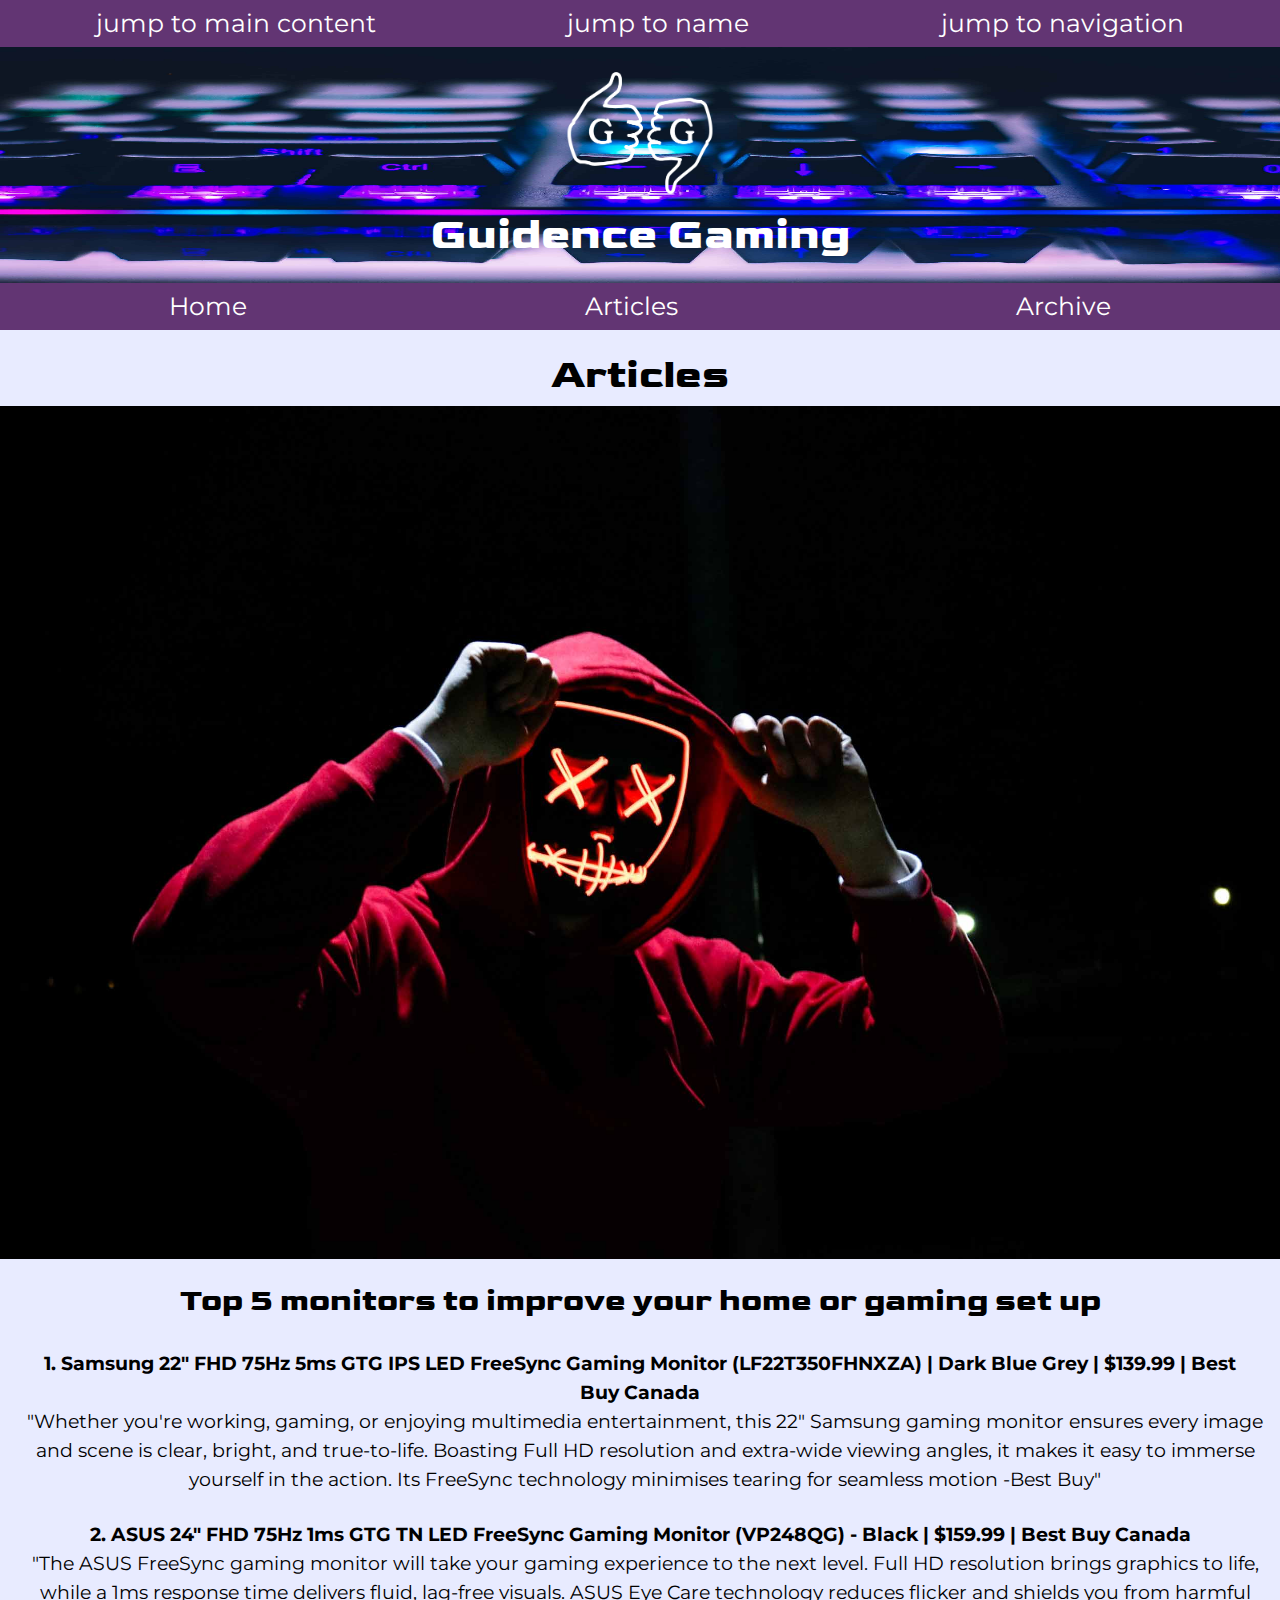
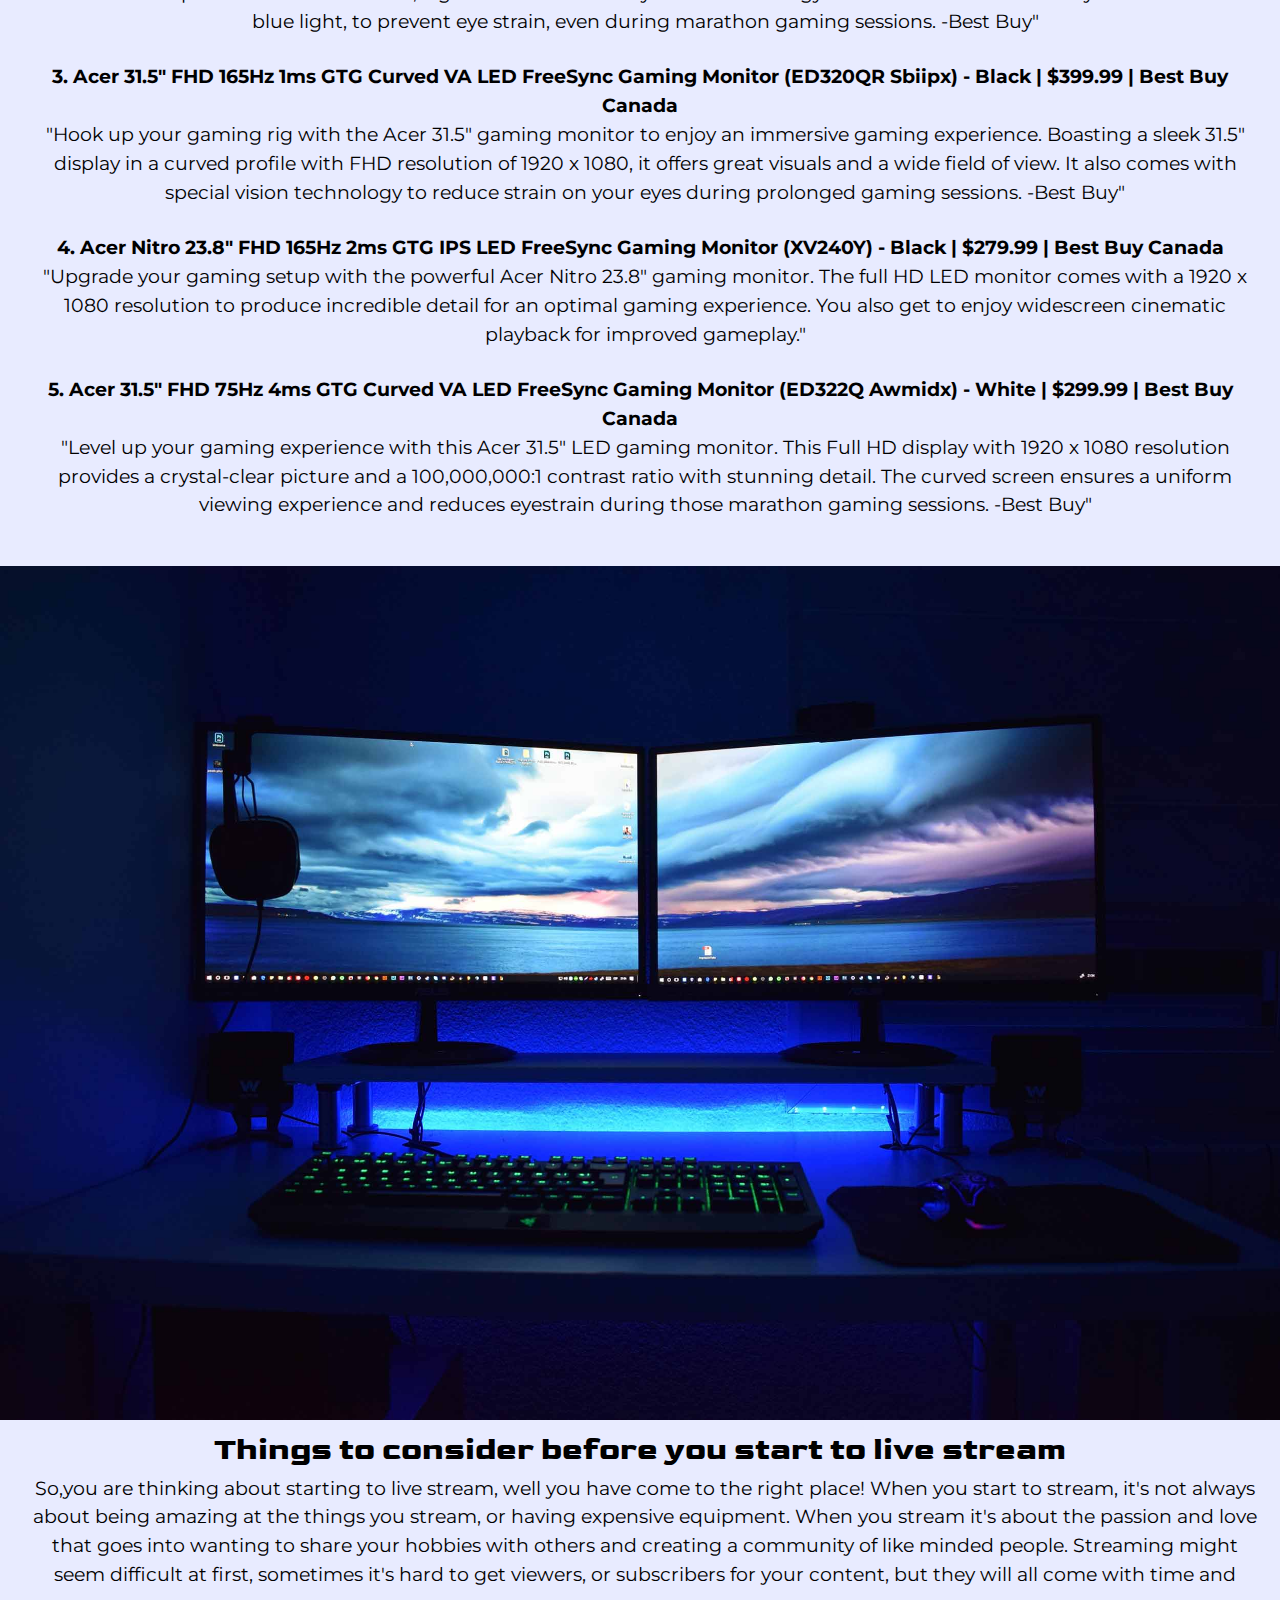
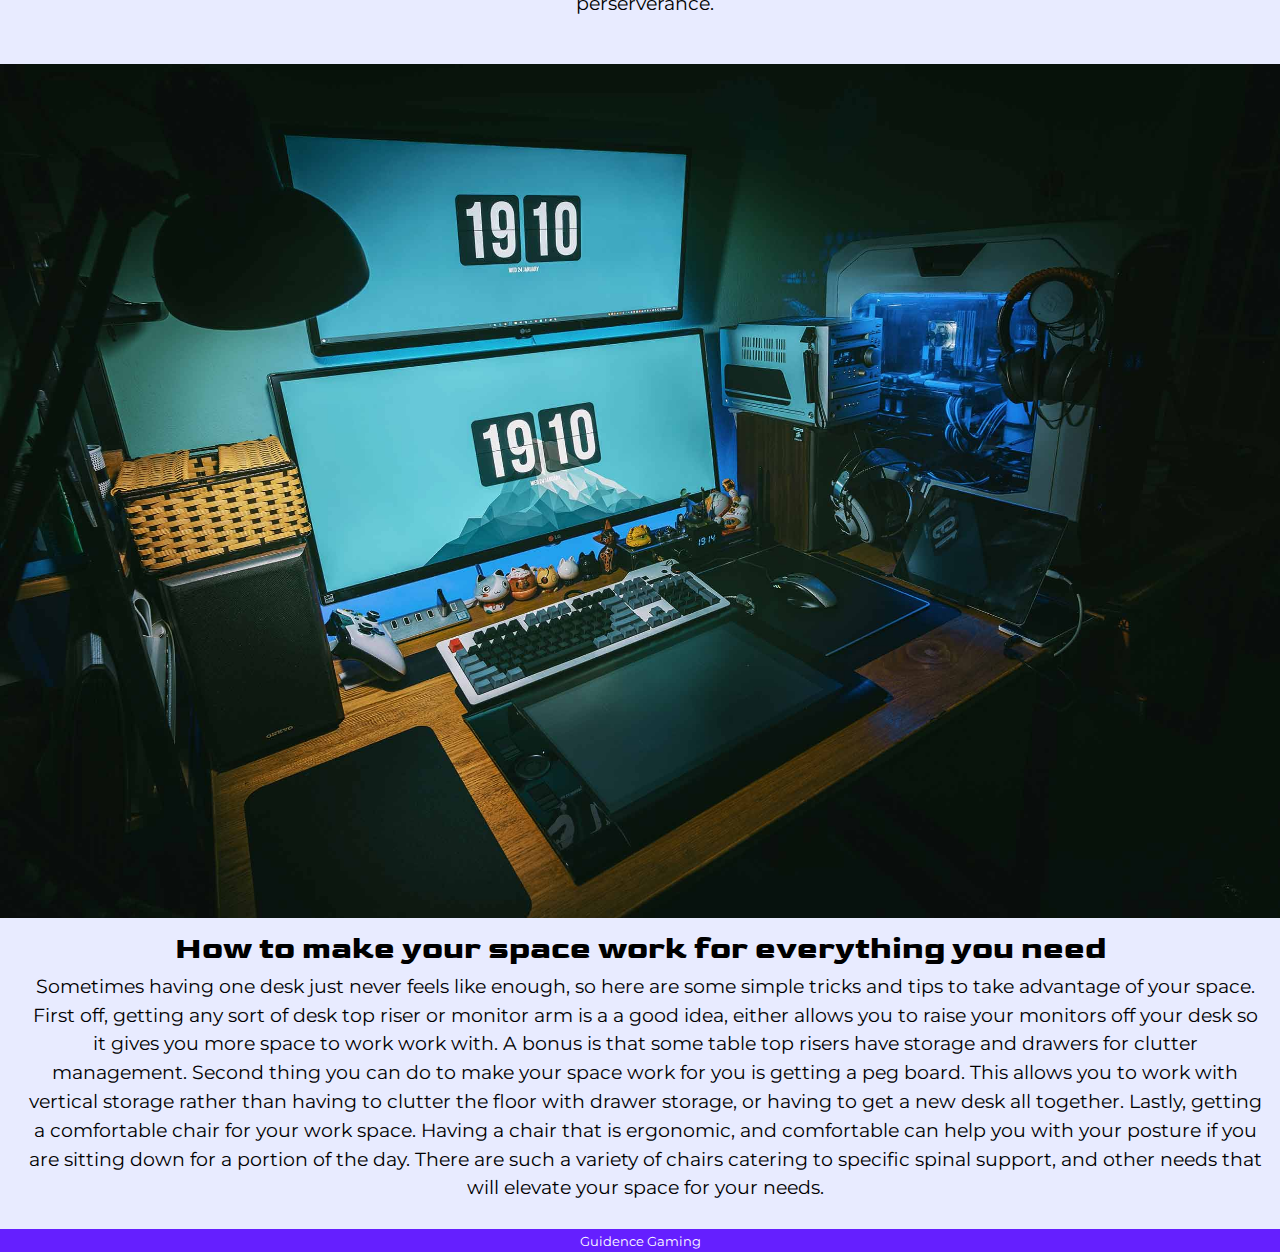
==== commit ac4bebbb: "Fix CSS issues" ====
--- a/archive.html
+++ b/archive.html
@@ -9,17 +9,22 @@
   <link rel="preconnect" href="https://fonts.gstatic.com">
   <link href="https://fonts.googleapis.com/css2?family=Goldman:wght@700&family=Montserrat&display=swap" rel="stylesheet">
   <meta name="viewport" content="width=device-width,initial-scale=1">
-  <link href="" rel="stylesheet">
   <link rel="shortcut icon" href="favicon.ico">
   <link rel="icon" type="image/png" href="favicon-196.png">
 </head>
+
 <body>
+  <ul class="skip-links">
+    <li><a href="#main" tabindex="0">jump to main content</a></li>
+    <li><a href="#name" tabindex="0">jump to name</a></li>
+    <li><a href="#nav" tabindex="0">jump to navigation</a></li>
+  </ul>
 
-  <header>
+  <header role="banner" id="name" tabindex="0">
       <img class="banner" src="images/banner.jpg" alt="Keyboard Banner">
       <img class="logo"src="images/webdevlogow.png" alt="Guidence Gaming Logo">
       <h1>Guidence Gaming</h1>
-    <nav>
+    <nav role="navigation" id="nav" tabindex="0">
       <ul>
         <li><a class="home" href="index.html">Home</a></li>
         <li><a class="articles" href="articles.html">Articles</a></li>
@@ -28,7 +33,7 @@
     </nav>
   </header>
 
-    <main>
+    <main role="main" id="main" tabindex="0">
       <h2>Articles<h2>
       <img src="images/image1.jpg" alt="2 Monitor gaming set up">
       <h3>Top 5 monitors to improve your home or gaming set up</h3>
--- a/css/main.css
+++ b/css/main.css
@@ -4,6 +4,11 @@
 
 *, *::before, *::after {
   box-sizing: inherit;
+}
+
+.hidden {
+  position: absolute;
+  top: -3em;
 }
 
 @media only screen and (min-width: 25em) {
@@ -83,6 +88,7 @@
 
   nav ul a:hover {
     color: #cfa6e3;
+    background-color: black;
   }
 
   footer {
@@ -200,15 +206,11 @@
     line-height: 1.5;
   }
 
-  h1,
-  p {
-    margin: 0 0 1.5rem;
-  }
-
   .cards {
     display: grid;
     grid-template-columns: 1fr 1fr 1fr;
     grid-template-rows: 1fr;
+    margin-left: 50px;
   }
 
   .img1 {
@@ -226,7 +228,11 @@
   .card {
     margin: 0;
     margin-bottom: 20px;
-    justify-self: center;
-  }
-
-}
+    justify-content: center;
+  }
+
+  .banner {
+    max-height: 250px;
+  }
+
+}
